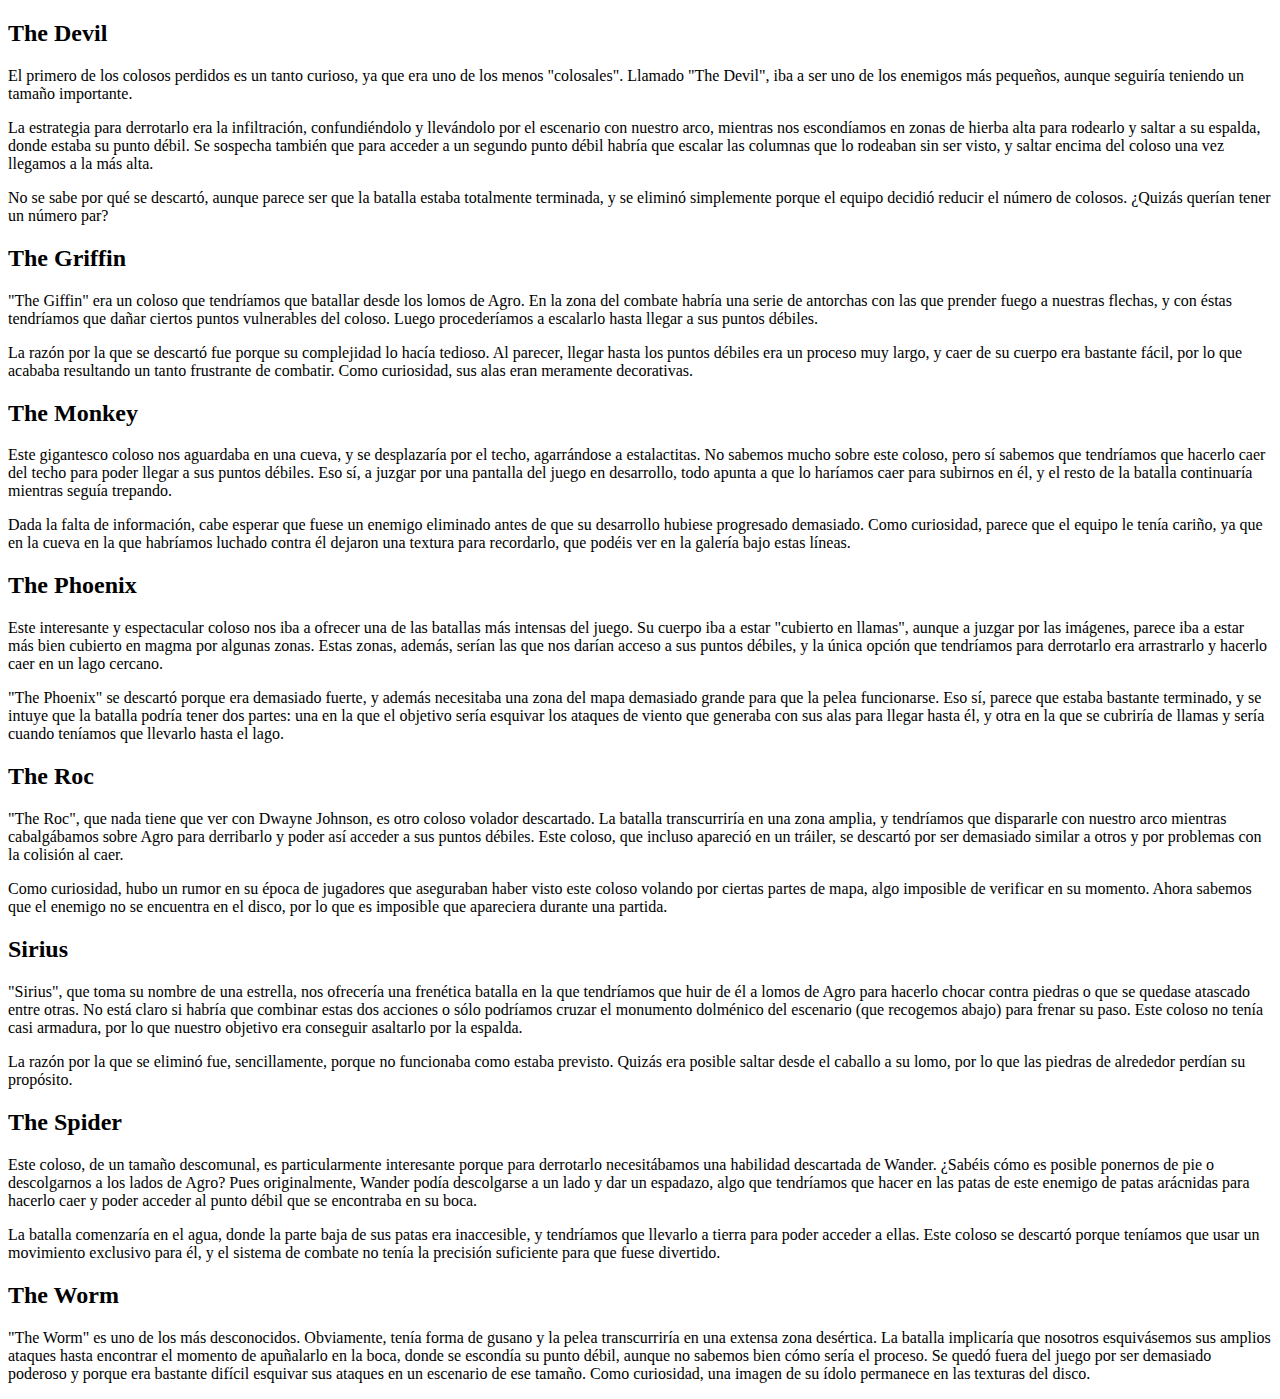
==== index2.html @ 485e2a14 "cambios" ====
<!DOCTYPE html>
<html lang="en">
<head>
    <meta charset="UTF-8">
    <meta http-equiv="X-UA-Compatible" content="IE=edge">
    <meta name="viewport" content="width=device-width, initial-scale=1.0">
    <title>Colosos no agregados</title>
    <link rel="shortcut icon" type="image/x.icon" href="imagenes/logo.png">
</head>
<body>
    <h2>The Devil</h2>
    <p>El primero de los colosos perdidos es un tanto curioso, ya que era uno de los menos "colosales". Llamado "The Devil", iba a ser uno de los enemigos más pequeños, aunque seguiría teniendo un tamaño importante.</p>
    <p>La estrategia para derrotarlo era la infiltración, confundiéndolo y llevándolo por el escenario con nuestro arco, mientras nos escondíamos en zonas de hierba alta para rodearlo y saltar a su espalda, donde estaba su punto débil. Se sospecha también que para acceder a un segundo punto débil habría que escalar las columnas que lo rodeaban sin ser visto, y saltar encima del coloso una vez llegamos a la más alta.</p>
    <p>No se sabe por qué se descartó, aunque parece ser que la batalla estaba totalmente terminada, y se eliminó simplemente porque el equipo decidió reducir el número de colosos. ¿Quizás querían tener un número par?</p>
    <h2>The Griffin</h2>
    <p>"The Giffin" era un coloso que tendríamos que batallar desde los lomos de Agro. En la zona del combate habría una serie de antorchas con las que prender fuego a nuestras flechas, y con éstas tendríamos que dañar ciertos puntos vulnerables del coloso. Luego procederíamos a escalarlo hasta llegar a sus puntos débiles.</p>
    <p>La razón por la que se descartó fue porque su complejidad lo hacía tedioso. Al parecer, llegar hasta los puntos débiles era un proceso muy largo, y caer de su cuerpo era bastante fácil, por lo que acababa resultando un tanto frustrante de combatir. Como curiosidad, sus alas eran meramente decorativas.</p>
    <h2>The Monkey</h2>
    <p>Este gigantesco coloso nos aguardaba en una cueva, y se desplazaría por el techo, agarrándose a estalactitas. No sabemos mucho sobre este coloso, pero sí sabemos que tendríamos que hacerlo caer del techo para poder llegar a sus puntos débiles. Eso sí, a juzgar por una pantalla del juego en desarrollo, todo apunta a que lo haríamos caer para subirnos en él, y el resto de la batalla continuaría mientras seguía trepando.</p>
    <p>Dada la falta de información, cabe esperar que fuese un enemigo eliminado antes de que su desarrollo hubiese progresado demasiado. Como curiosidad, parece que el equipo le tenía cariño, ya que en la cueva en la que habríamos luchado contra él dejaron una textura para recordarlo, que podéis ver en la galería bajo estas líneas.</p>
    <h2>The Phoenix</h2>
    <p>Este interesante y espectacular coloso nos iba a ofrecer una de las batallas más intensas del juego. Su cuerpo iba a estar "cubierto en llamas", aunque a juzgar por las imágenes, parece iba a estar más bien cubierto en magma por algunas zonas. Estas zonas, además, serían las que nos darían acceso a sus puntos débiles, y la única opción que tendríamos para derrotarlo era arrastrarlo y hacerlo caer en un lago cercano.</p>
    <p>"The Phoenix" se descartó porque era demasiado fuerte, y además necesitaba una zona del mapa demasiado grande para que la pelea funcionarse. Eso sí, parece que estaba bastante terminado, y se intuye que la batalla podría tener dos partes: una en la que el objetivo sería esquivar los ataques de viento que generaba con sus alas para llegar hasta él, y otra en la que se cubriría de llamas y sería cuando teníamos que llevarlo hasta el lago.</p>
    <h2>The Roc</h2>
    <p>"The Roc", que nada tiene que ver con Dwayne Johnson, es otro coloso volador descartado. La batalla transcurriría en una zona amplia, y tendríamos que dispararle con nuestro arco mientras cabalgábamos sobre Agro para derribarlo y poder así acceder a sus puntos débiles. Este coloso, que incluso apareció en un tráiler, se descartó por ser demasiado similar a otros y por problemas con la colisión al caer.</p>
    <p>Como curiosidad, hubo un rumor en su época de jugadores que aseguraban haber visto este coloso volando por ciertas partes de mapa, algo imposible de verificar en su momento. Ahora sabemos que el enemigo no se encuentra en el disco, por lo que es imposible que apareciera durante una partida.</p>
    <h2>Sirius</h2>
    <p>"Sirius", que toma su nombre de una estrella, nos ofrecería una frenética batalla en la que tendríamos que huir de él a lomos de Agro para hacerlo chocar contra piedras o que se quedase atascado entre otras. No está claro si habría que combinar estas dos acciones o sólo podríamos cruzar el monumento dolménico del escenario (que recogemos abajo) para frenar su paso. Este coloso no tenía casi armadura, por lo que nuestro objetivo era conseguir asaltarlo por la espalda.</p>
    <p>La razón por la que se eliminó fue, sencillamente, porque no funcionaba como estaba previsto. Quizás era posible saltar desde el caballo a su lomo, por lo que las piedras de alrededor perdían su propósito.</p>
    <h2>The Spider</h2>
    <p>Este coloso, de un tamaño descomunal, es particularmente interesante porque para derrotarlo necesitábamos una habilidad descartada de Wander. ¿Sabéis cómo es posible ponernos de pie o descolgarnos a los lados de Agro? Pues originalmente, Wander podía descolgarse a un lado y dar un espadazo, algo que tendríamos que hacer en las patas de este enemigo de patas arácnidas para hacerlo caer y poder acceder al punto débil que se encontraba en su boca.</p>
    <p>La batalla comenzaría en el agua, donde la parte baja de sus patas era inaccesible, y tendríamos que llevarlo a tierra para poder acceder a ellas. Este coloso se descartó porque teníamos que usar un movimiento exclusivo para él, y el sistema de combate no tenía la precisión suficiente para que fuese divertido.</p>
    <h2>The Worm</h2>
    <p>"The Worm" es uno de los más desconocidos. Obviamente, tenía forma de gusano y la pelea transcurriría en una extensa zona desértica. La batalla implicaría que nosotros esquivásemos sus amplios ataques hasta encontrar el momento de apuñalarlo en la boca, donde se escondía su punto débil, aunque no sabemos bien cómo sería el proceso. Se quedó fuera del juego por ser demasiado poderoso y porque era bastante difícil esquivar sus ataques en un escenario de ese tamaño. Como curiosidad, una imagen de su ídolo permanece en las texturas del disco.</p>
</body>
</html>
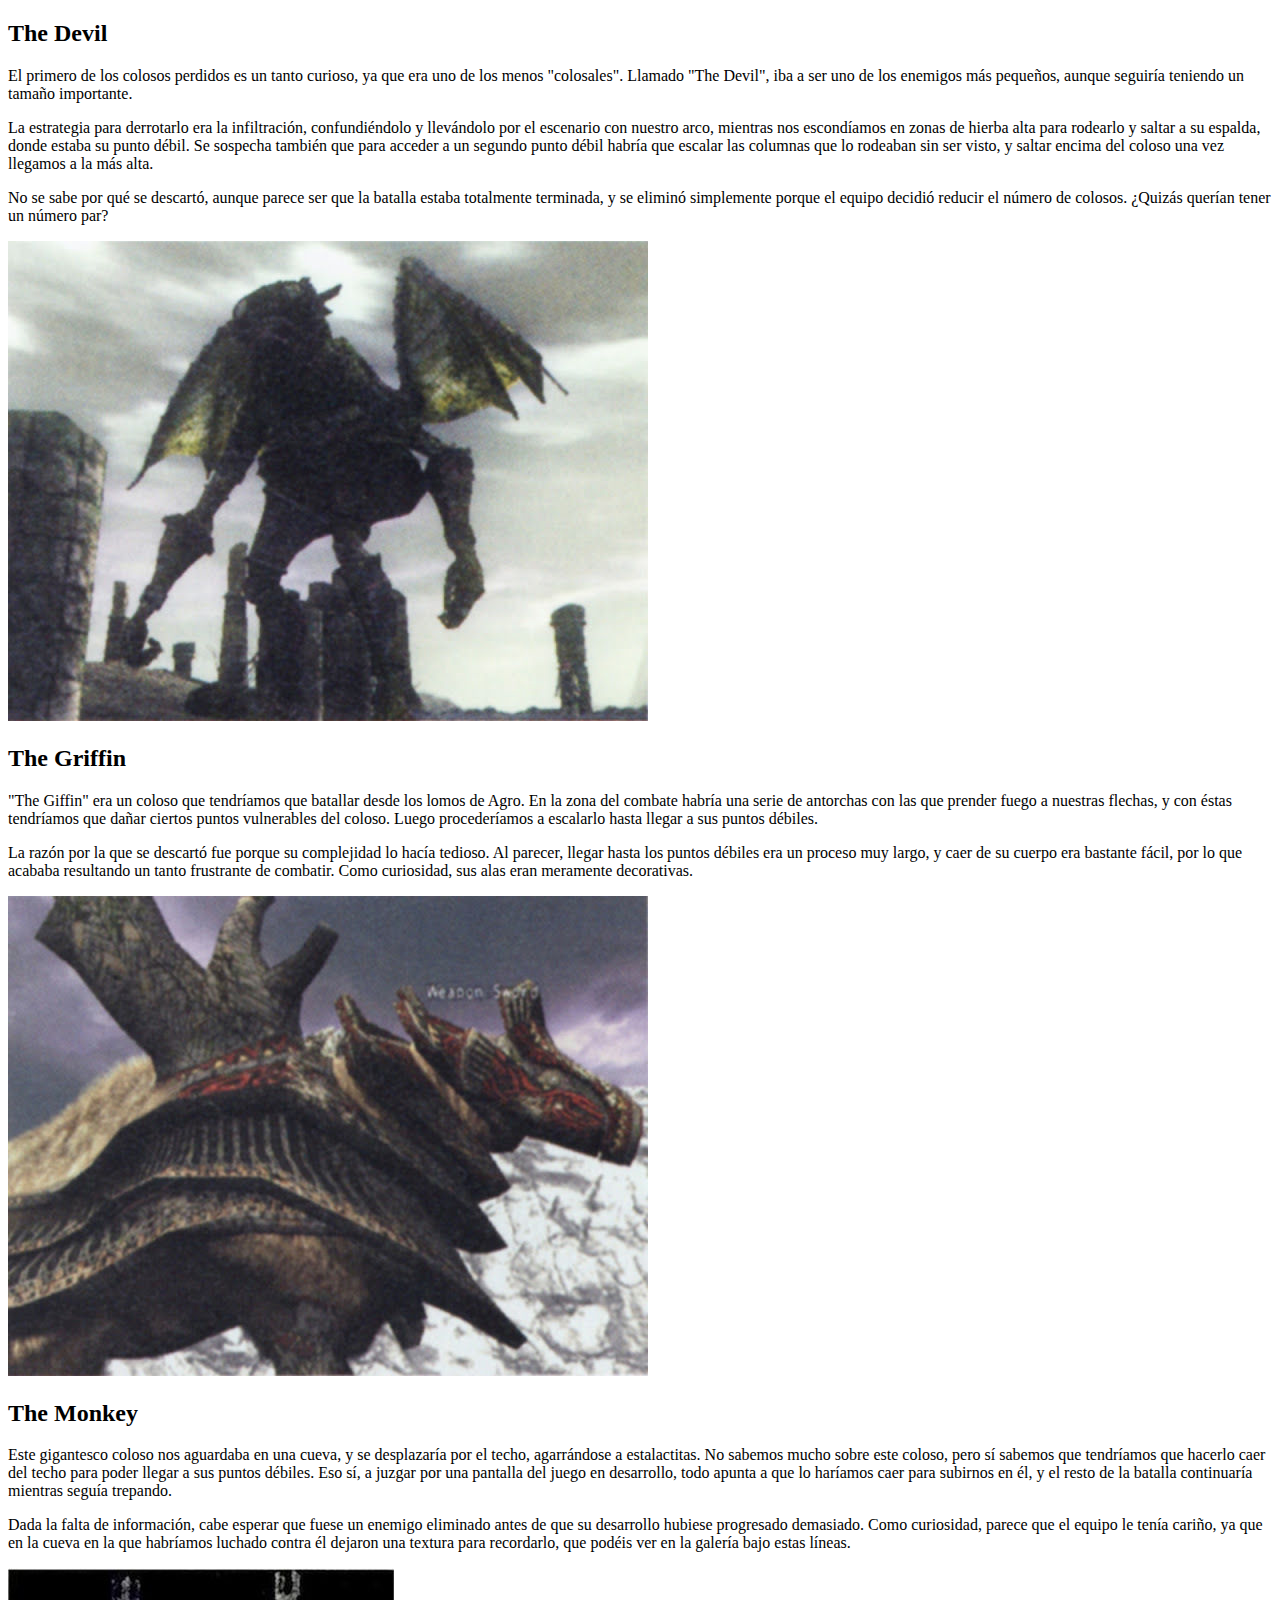
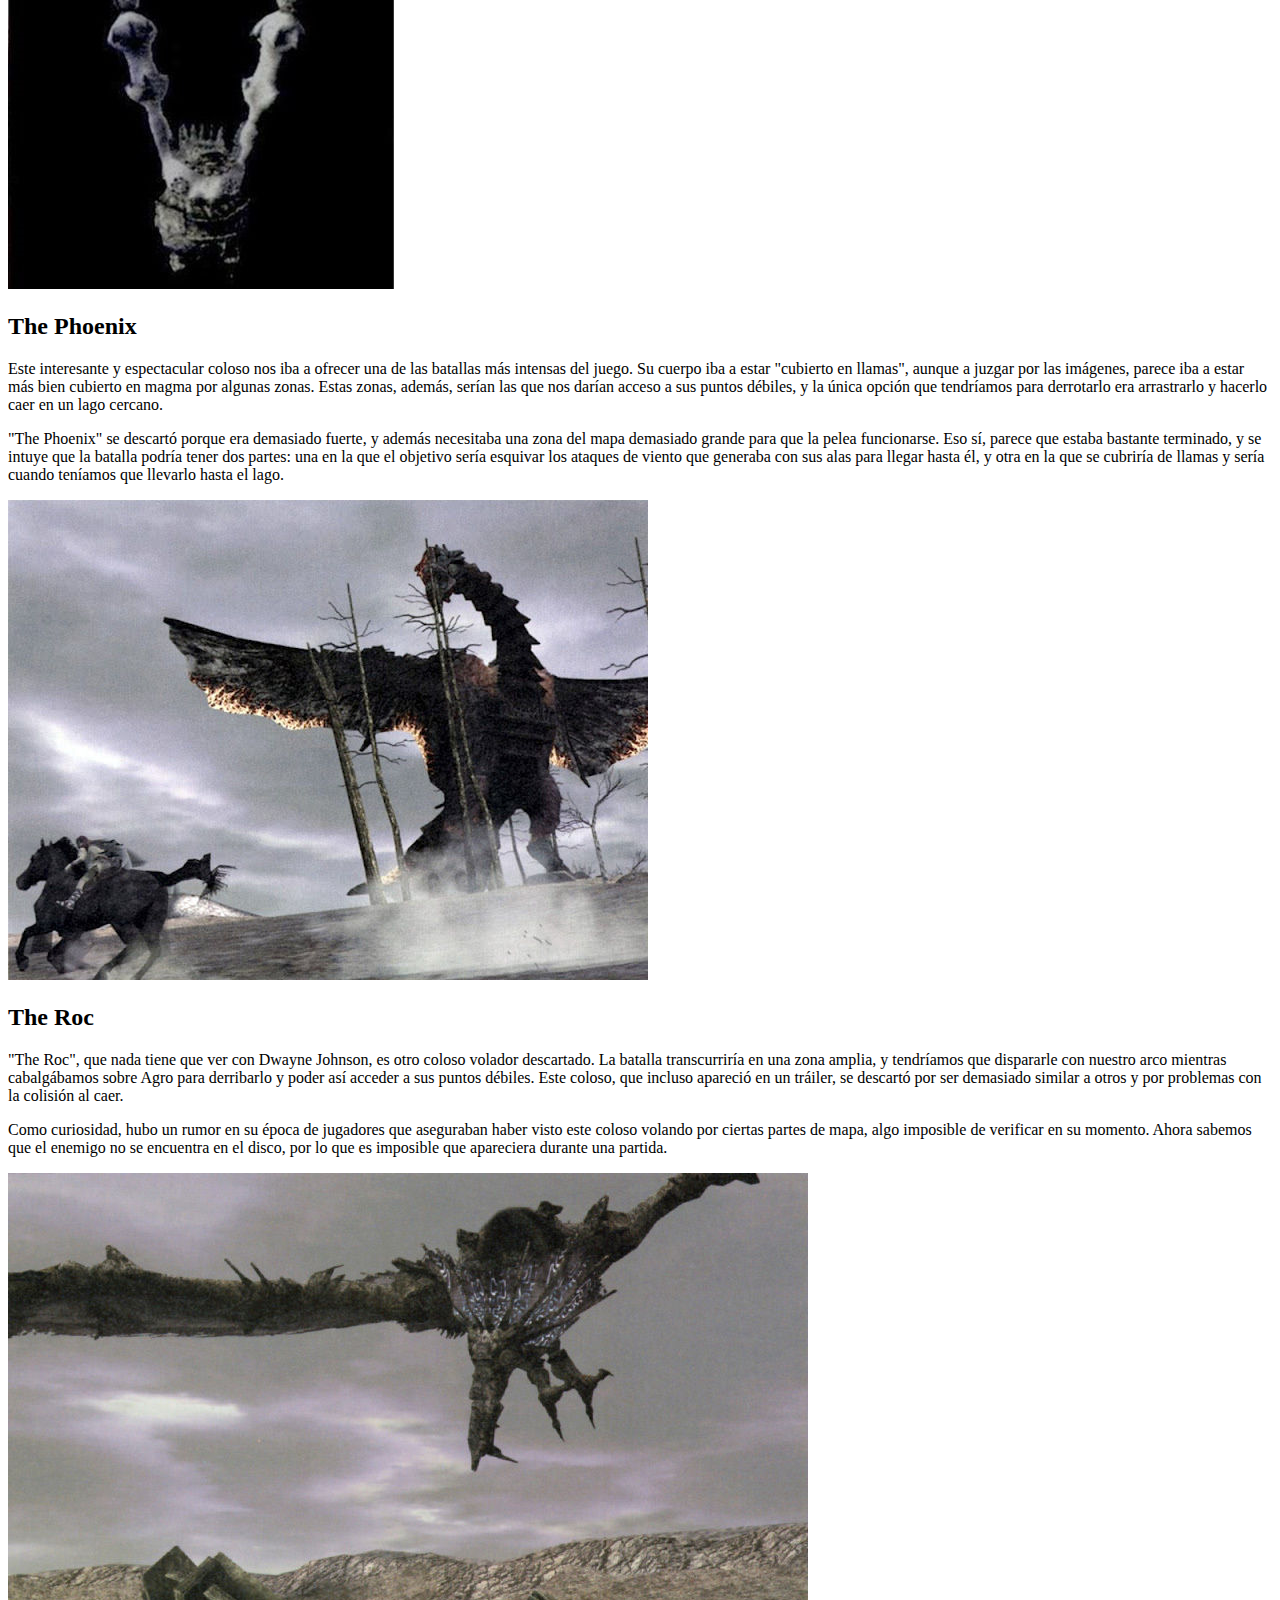
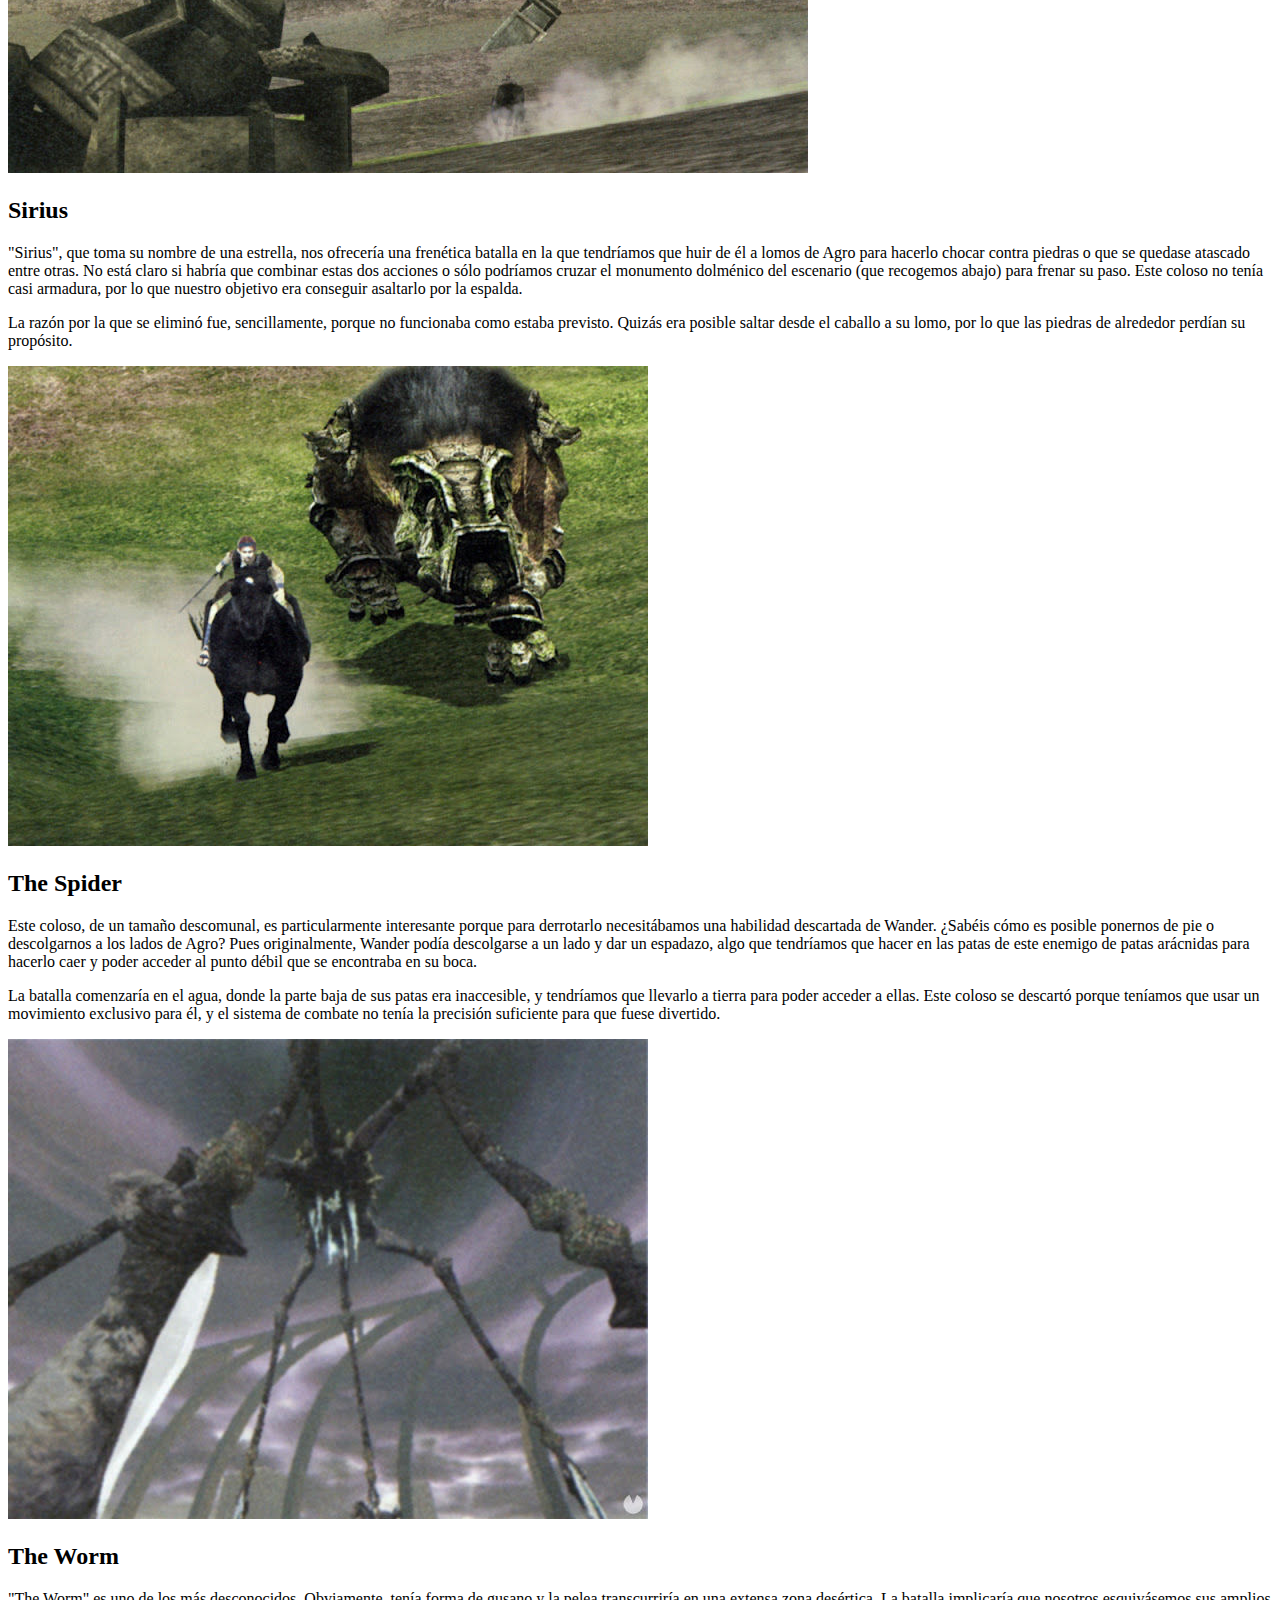
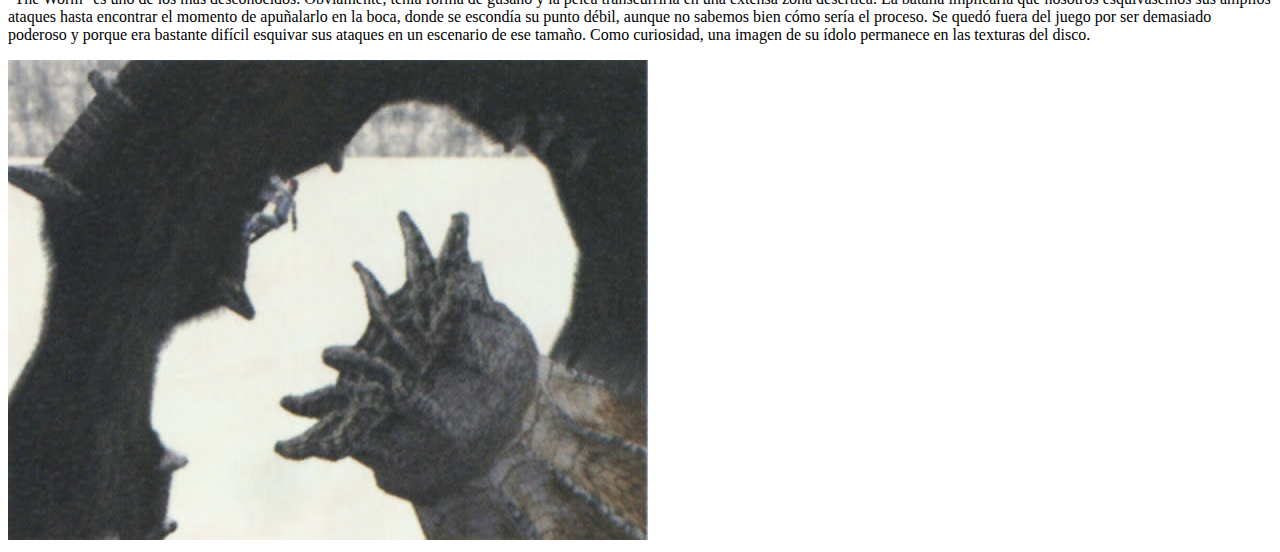
==== commit 37e8b4e4: "cambios" ====
--- a/index2.html
+++ b/index2.html
@@ -12,25 +12,33 @@
     <p>El primero de los colosos perdidos es un tanto curioso, ya que era uno de los menos "colosales". Llamado "The Devil", iba a ser uno de los enemigos más pequeños, aunque seguiría teniendo un tamaño importante.</p>
     <p>La estrategia para derrotarlo era la infiltración, confundiéndolo y llevándolo por el escenario con nuestro arco, mientras nos escondíamos en zonas de hierba alta para rodearlo y saltar a su espalda, donde estaba su punto débil. Se sospecha también que para acceder a un segundo punto débil habría que escalar las columnas que lo rodeaban sin ser visto, y saltar encima del coloso una vez llegamos a la más alta.</p>
     <p>No se sabe por qué se descartó, aunque parece ser que la batalla estaba totalmente terminada, y se eliminó simplemente porque el equipo decidió reducir el número de colosos. ¿Quizás querían tener un número par?</p>
+    <img src="imagenes/theevil.png" >
     <h2>The Griffin</h2>
     <p>"The Giffin" era un coloso que tendríamos que batallar desde los lomos de Agro. En la zona del combate habría una serie de antorchas con las que prender fuego a nuestras flechas, y con éstas tendríamos que dañar ciertos puntos vulnerables del coloso. Luego procederíamos a escalarlo hasta llegar a sus puntos débiles.</p>
     <p>La razón por la que se descartó fue porque su complejidad lo hacía tedioso. Al parecer, llegar hasta los puntos débiles era un proceso muy largo, y caer de su cuerpo era bastante fácil, por lo que acababa resultando un tanto frustrante de combatir. Como curiosidad, sus alas eran meramente decorativas.</p>
+    <img src="imagenes/TheGriffin.png" >
     <h2>The Monkey</h2>
     <p>Este gigantesco coloso nos aguardaba en una cueva, y se desplazaría por el techo, agarrándose a estalactitas. No sabemos mucho sobre este coloso, pero sí sabemos que tendríamos que hacerlo caer del techo para poder llegar a sus puntos débiles. Eso sí, a juzgar por una pantalla del juego en desarrollo, todo apunta a que lo haríamos caer para subirnos en él, y el resto de la batalla continuaría mientras seguía trepando.</p>
     <p>Dada la falta de información, cabe esperar que fuese un enemigo eliminado antes de que su desarrollo hubiese progresado demasiado. Como curiosidad, parece que el equipo le tenía cariño, ya que en la cueva en la que habríamos luchado contra él dejaron una textura para recordarlo, que podéis ver en la galería bajo estas líneas.</p>
+    <img src="imagenes/TheMonkey.png" >
     <h2>The Phoenix</h2>
     <p>Este interesante y espectacular coloso nos iba a ofrecer una de las batallas más intensas del juego. Su cuerpo iba a estar "cubierto en llamas", aunque a juzgar por las imágenes, parece iba a estar más bien cubierto en magma por algunas zonas. Estas zonas, además, serían las que nos darían acceso a sus puntos débiles, y la única opción que tendríamos para derrotarlo era arrastrarlo y hacerlo caer en un lago cercano.</p>
     <p>"The Phoenix" se descartó porque era demasiado fuerte, y además necesitaba una zona del mapa demasiado grande para que la pelea funcionarse. Eso sí, parece que estaba bastante terminado, y se intuye que la batalla podría tener dos partes: una en la que el objetivo sería esquivar los ataques de viento que generaba con sus alas para llegar hasta él, y otra en la que se cubriría de llamas y sería cuando teníamos que llevarlo hasta el lago.</p>
+    <img src="imagenes/ThePhoenix.png" >
     <h2>The Roc</h2>
     <p>"The Roc", que nada tiene que ver con Dwayne Johnson, es otro coloso volador descartado. La batalla transcurriría en una zona amplia, y tendríamos que dispararle con nuestro arco mientras cabalgábamos sobre Agro para derribarlo y poder así acceder a sus puntos débiles. Este coloso, que incluso apareció en un tráiler, se descartó por ser demasiado similar a otros y por problemas con la colisión al caer.</p>
     <p>Como curiosidad, hubo un rumor en su época de jugadores que aseguraban haber visto este coloso volando por ciertas partes de mapa, algo imposible de verificar en su momento. Ahora sabemos que el enemigo no se encuentra en el disco, por lo que es imposible que apareciera durante una partida.</p>
+    <img src="imagenes/TheRoc.png" >
     <h2>Sirius</h2>
     <p>"Sirius", que toma su nombre de una estrella, nos ofrecería una frenética batalla en la que tendríamos que huir de él a lomos de Agro para hacerlo chocar contra piedras o que se quedase atascado entre otras. No está claro si habría que combinar estas dos acciones o sólo podríamos cruzar el monumento dolménico del escenario (que recogemos abajo) para frenar su paso. Este coloso no tenía casi armadura, por lo que nuestro objetivo era conseguir asaltarlo por la espalda.</p>
     <p>La razón por la que se eliminó fue, sencillamente, porque no funcionaba como estaba previsto. Quizás era posible saltar desde el caballo a su lomo, por lo que las piedras de alrededor perdían su propósito.</p>
+    <img src="imagenes/Sirius.png" >
     <h2>The Spider</h2>
     <p>Este coloso, de un tamaño descomunal, es particularmente interesante porque para derrotarlo necesitábamos una habilidad descartada de Wander. ¿Sabéis cómo es posible ponernos de pie o descolgarnos a los lados de Agro? Pues originalmente, Wander podía descolgarse a un lado y dar un espadazo, algo que tendríamos que hacer en las patas de este enemigo de patas arácnidas para hacerlo caer y poder acceder al punto débil que se encontraba en su boca.</p>
     <p>La batalla comenzaría en el agua, donde la parte baja de sus patas era inaccesible, y tendríamos que llevarlo a tierra para poder acceder a ellas. Este coloso se descartó porque teníamos que usar un movimiento exclusivo para él, y el sistema de combate no tenía la precisión suficiente para que fuese divertido.</p>
+    <img src="imagenes/TheSpider.png" >
     <h2>The Worm</h2>
     <p>"The Worm" es uno de los más desconocidos. Obviamente, tenía forma de gusano y la pelea transcurriría en una extensa zona desértica. La batalla implicaría que nosotros esquivásemos sus amplios ataques hasta encontrar el momento de apuñalarlo en la boca, donde se escondía su punto débil, aunque no sabemos bien cómo sería el proceso. Se quedó fuera del juego por ser demasiado poderoso y porque era bastante difícil esquivar sus ataques en un escenario de ese tamaño. Como curiosidad, una imagen de su ídolo permanece en las texturas del disco.</p>
+    <img src="imagenes/TheWorm.png" >
 </body>
 </html>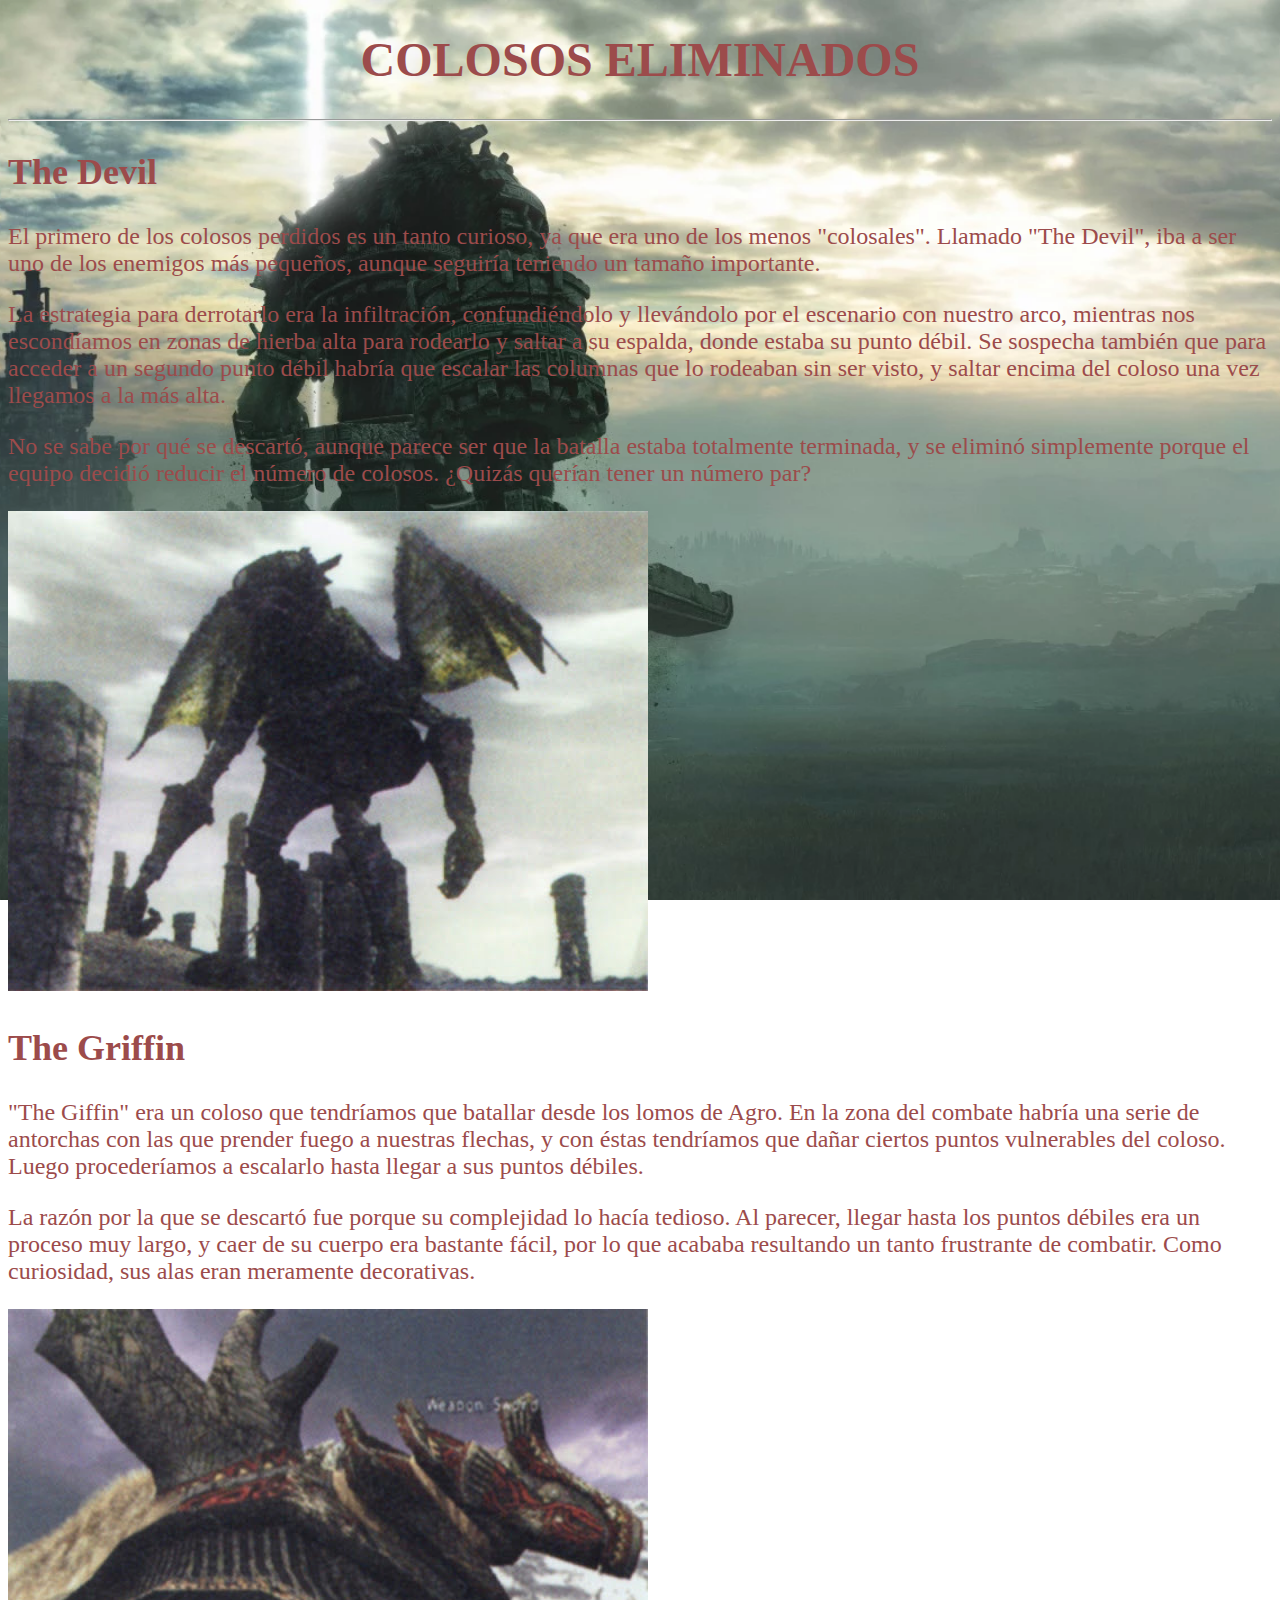
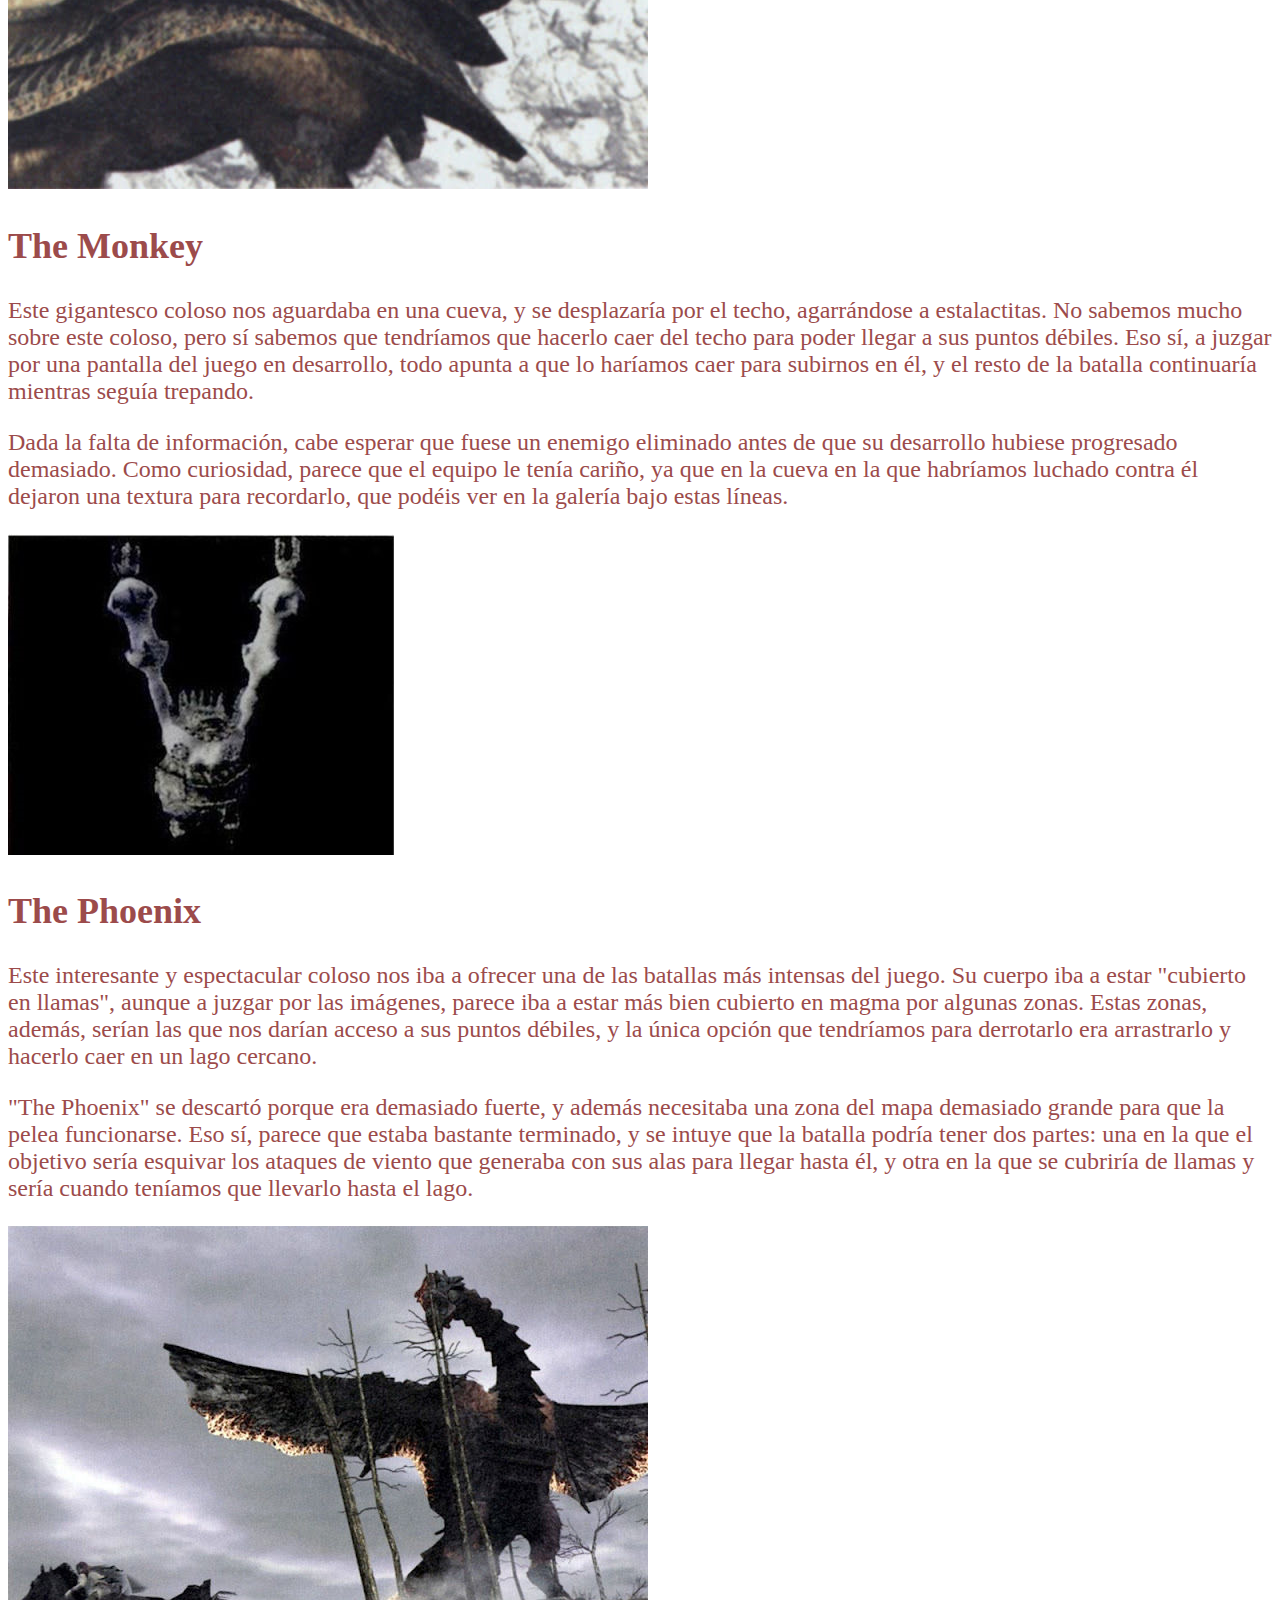
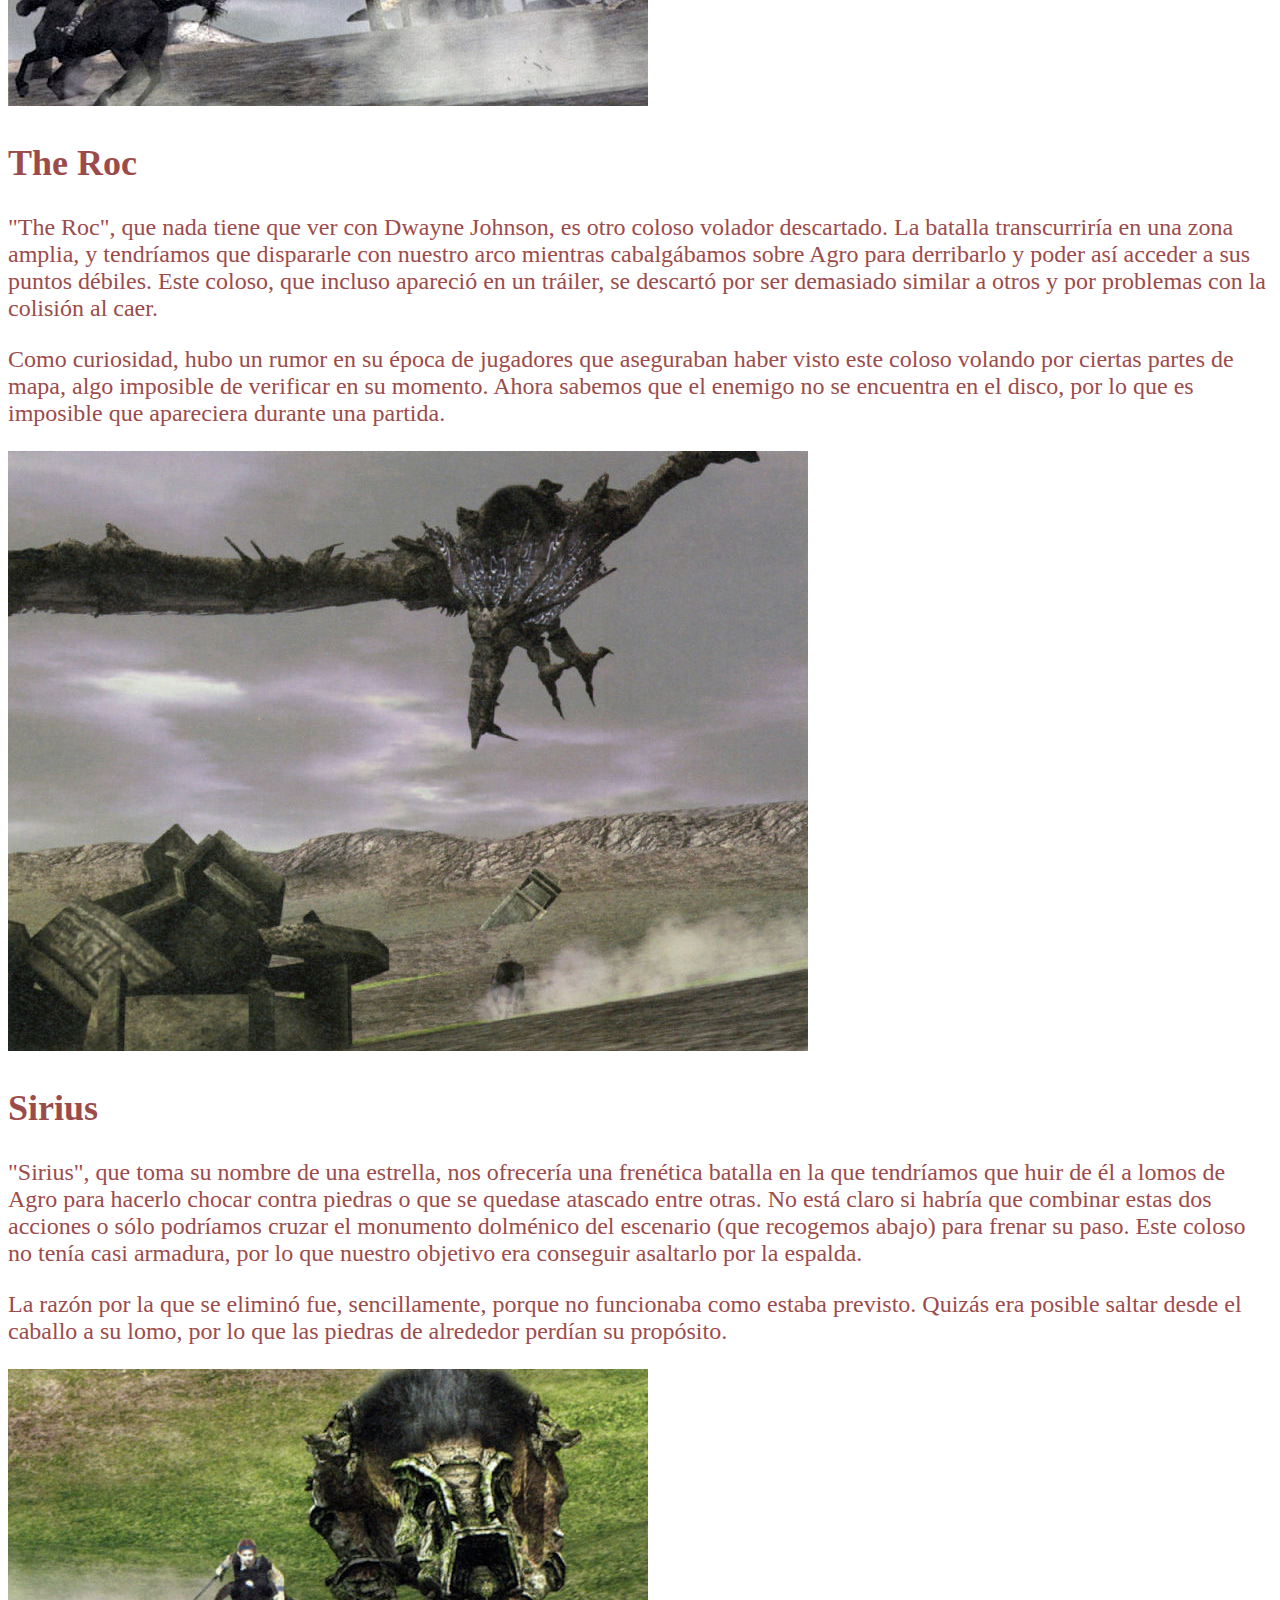
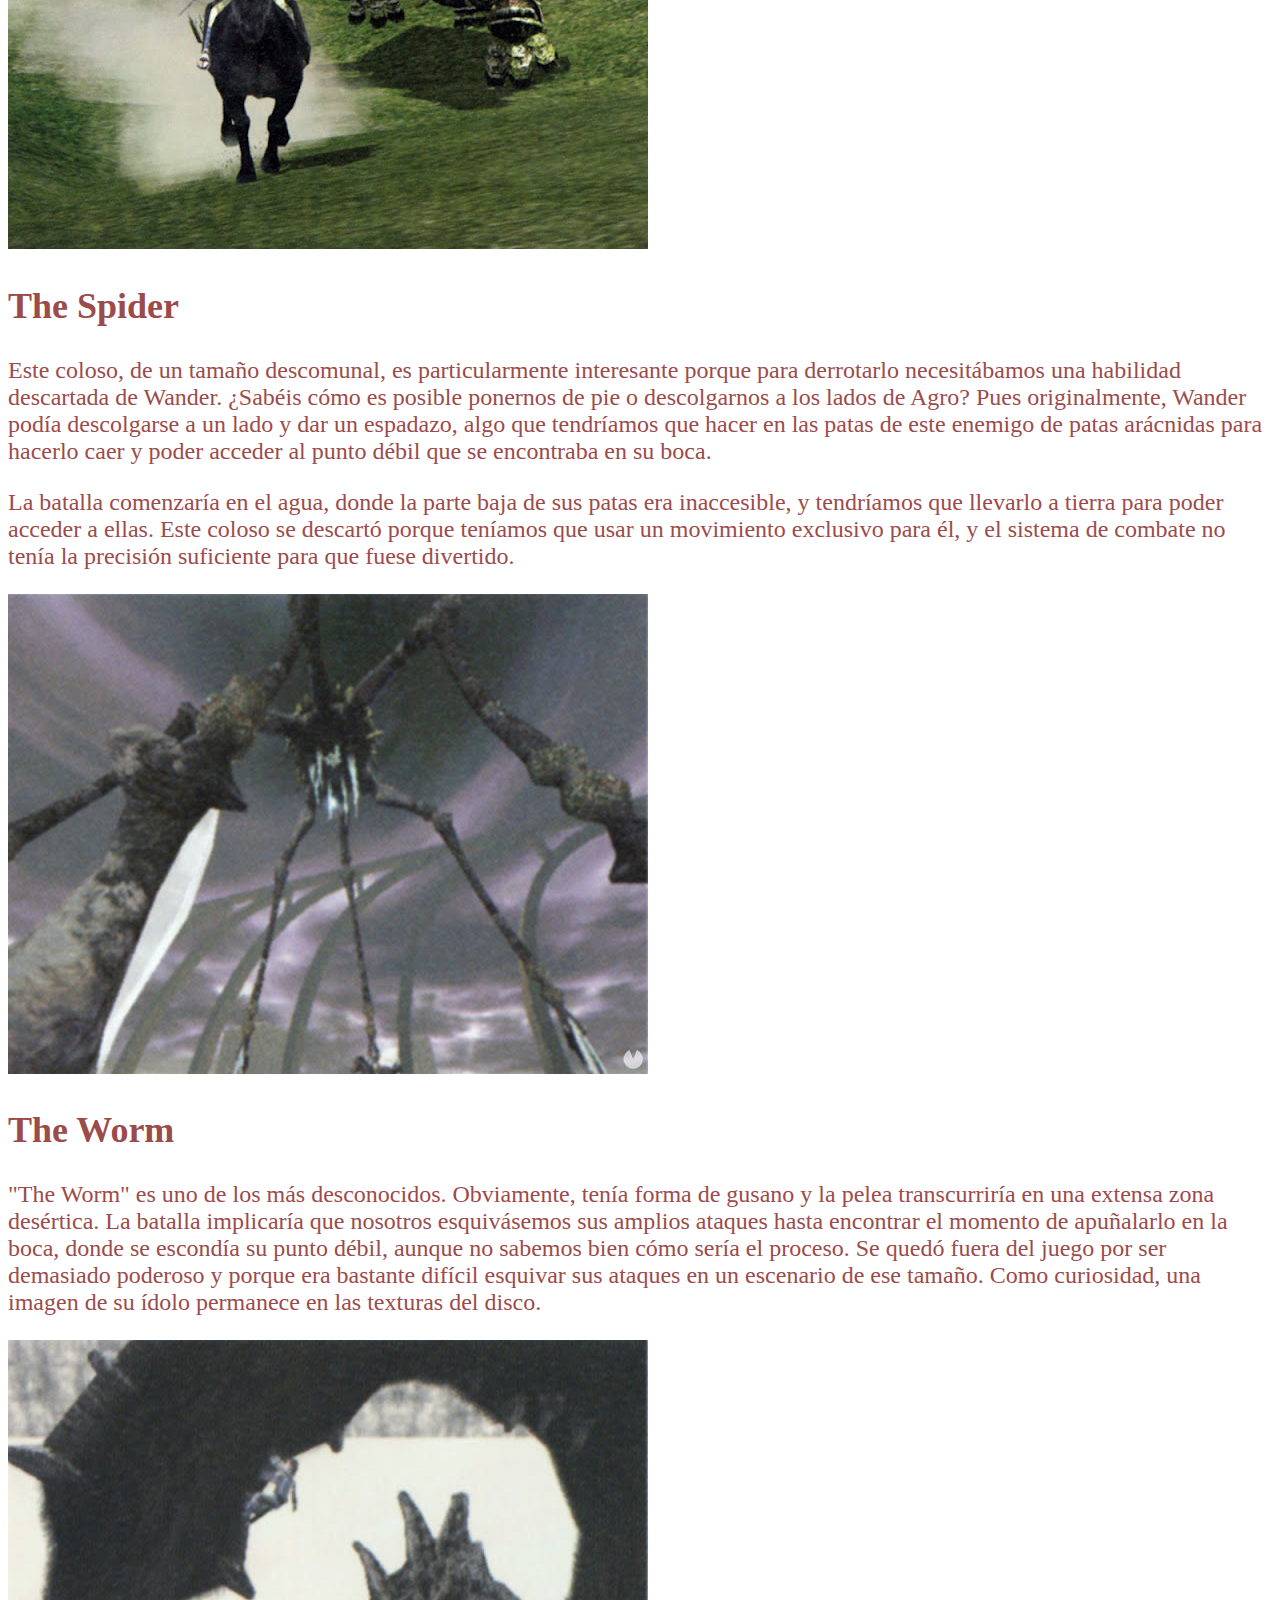
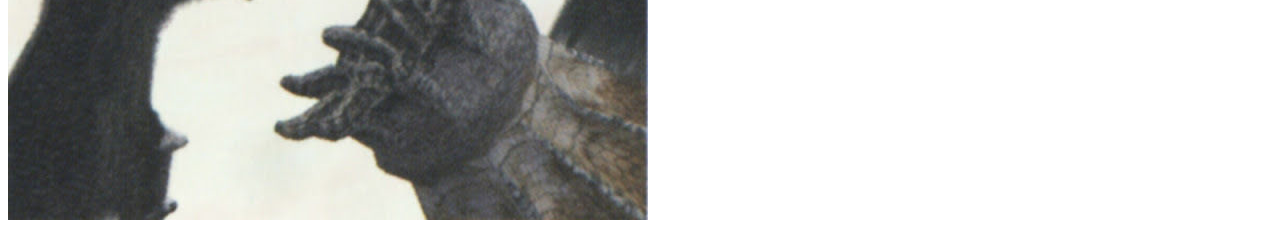
==== commit 847ee097: "cambios" ====
--- a/index2.html
+++ b/index2.html
@@ -6,8 +6,13 @@
     <meta name="viewport" content="width=device-width, initial-scale=1.0">
     <title>Colosos no agregados</title>
     <link rel="shortcut icon" type="image/x.icon" href="imagenes/logo.png">
+    <link rel="stylesheet" href="css/estilos2.css">
 </head>
 <body>
+    <font size=5>
+        <font COLOR=#9c4b4b>
+    <h1>COLOSOS ELIMINADOS</h1>
+    <hr>
     <h2>The Devil</h2>
     <p>El primero de los colosos perdidos es un tanto curioso, ya que era uno de los menos "colosales". Llamado "The Devil", iba a ser uno de los enemigos más pequeños, aunque seguiría teniendo un tamaño importante.</p>
     <p>La estrategia para derrotarlo era la infiltración, confundiéndolo y llevándolo por el escenario con nuestro arco, mientras nos escondíamos en zonas de hierba alta para rodearlo y saltar a su espalda, donde estaba su punto débil. Se sospecha también que para acceder a un segundo punto débil habría que escalar las columnas que lo rodeaban sin ser visto, y saltar encima del coloso una vez llegamos a la más alta.</p>
--- a/css/estilos2.css
+++ b/css/estilos2.css
@@ -0,0 +1,10 @@
+body {
+    background-image: url(../imagenes/posiblefondo1.png);
+    background-repeat: no-repeat;
+    background-attachment: fixed;
+    background-position: center center;
+    background-size: cover;
+}
+h1 {
+    text-align: center;
+}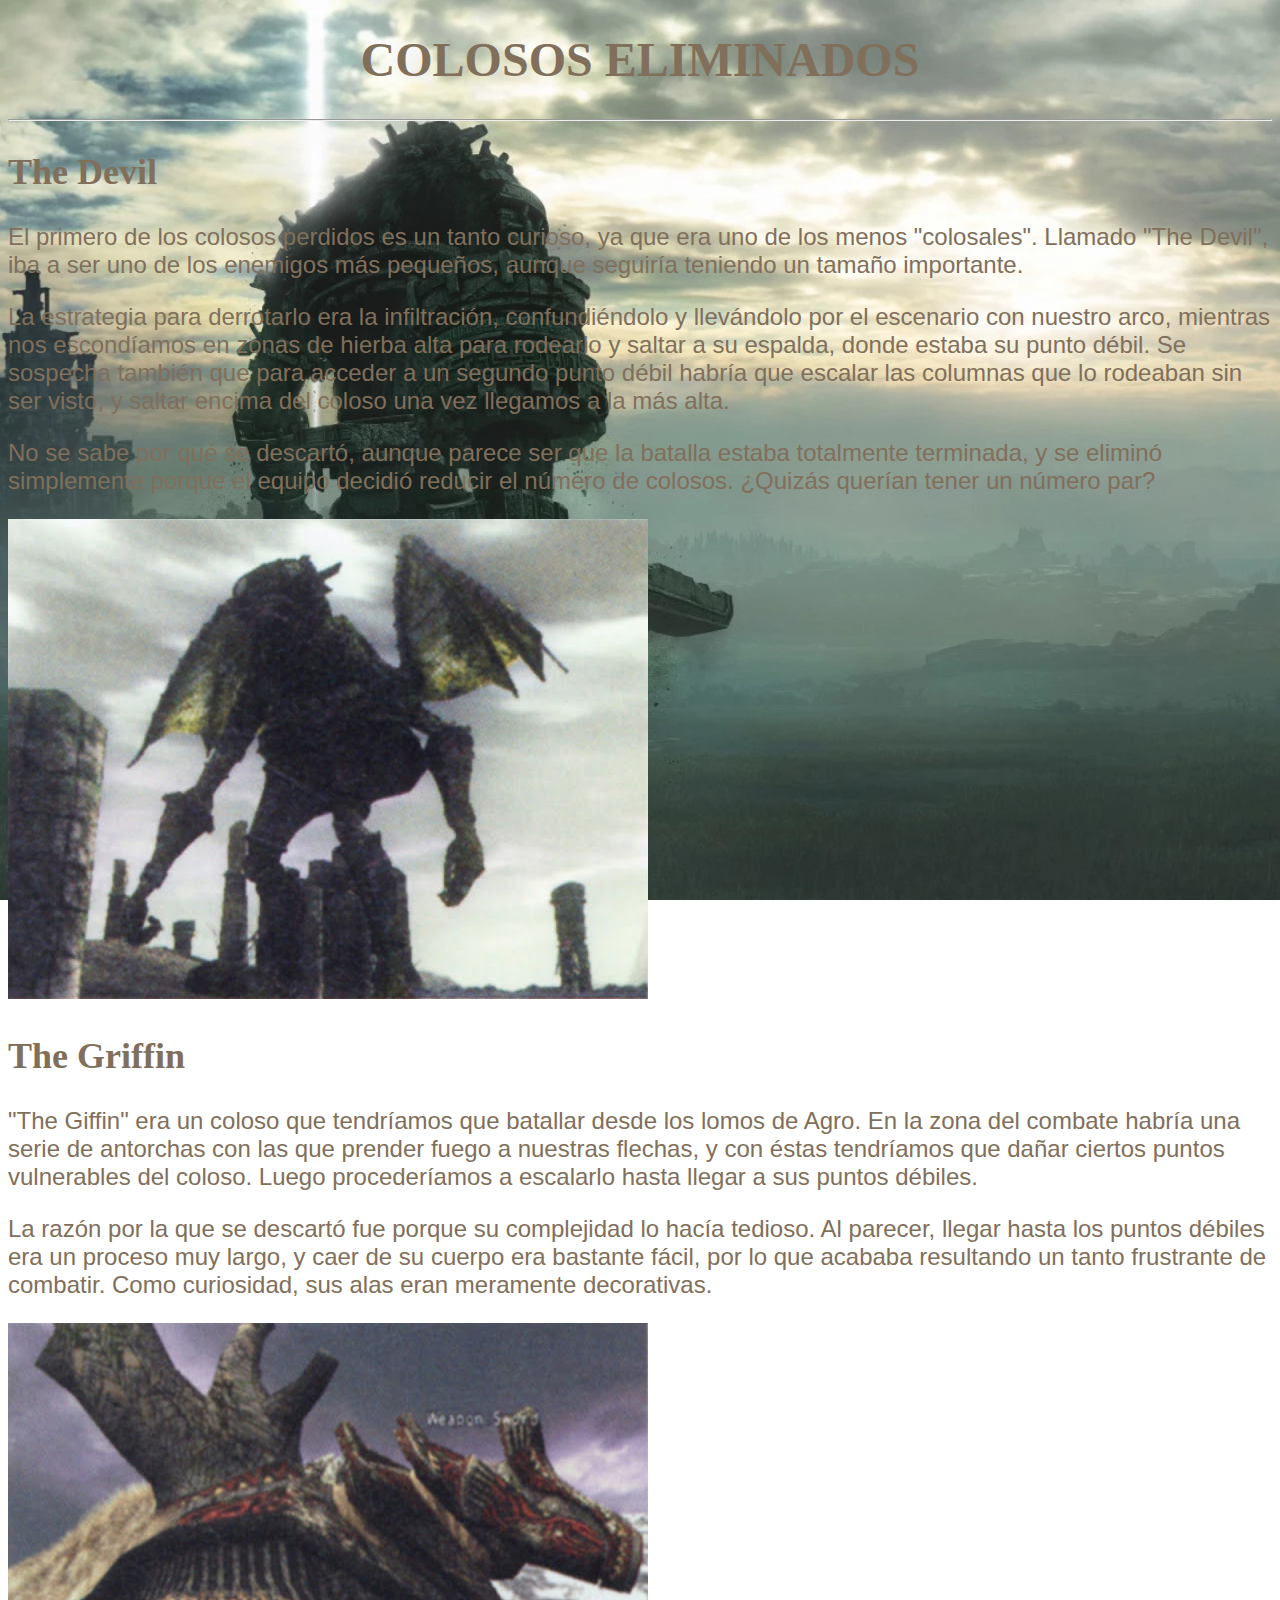
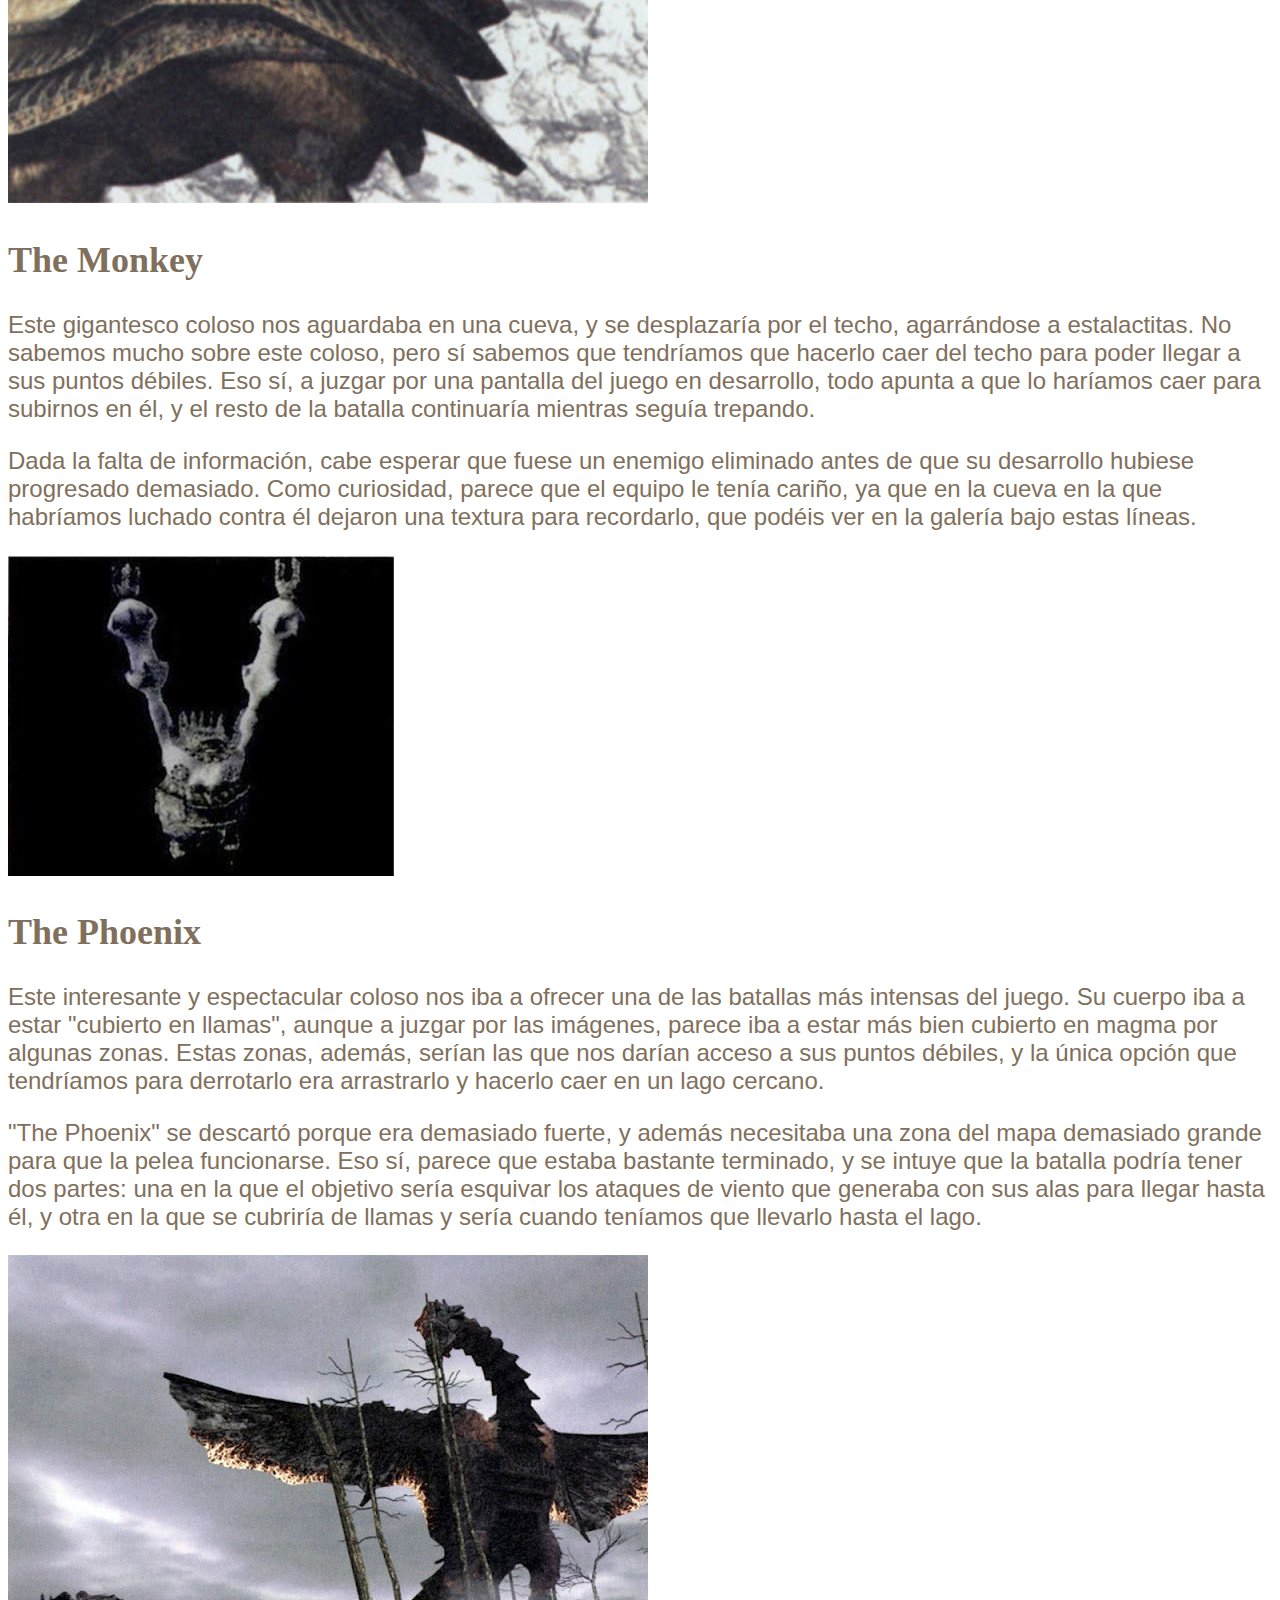
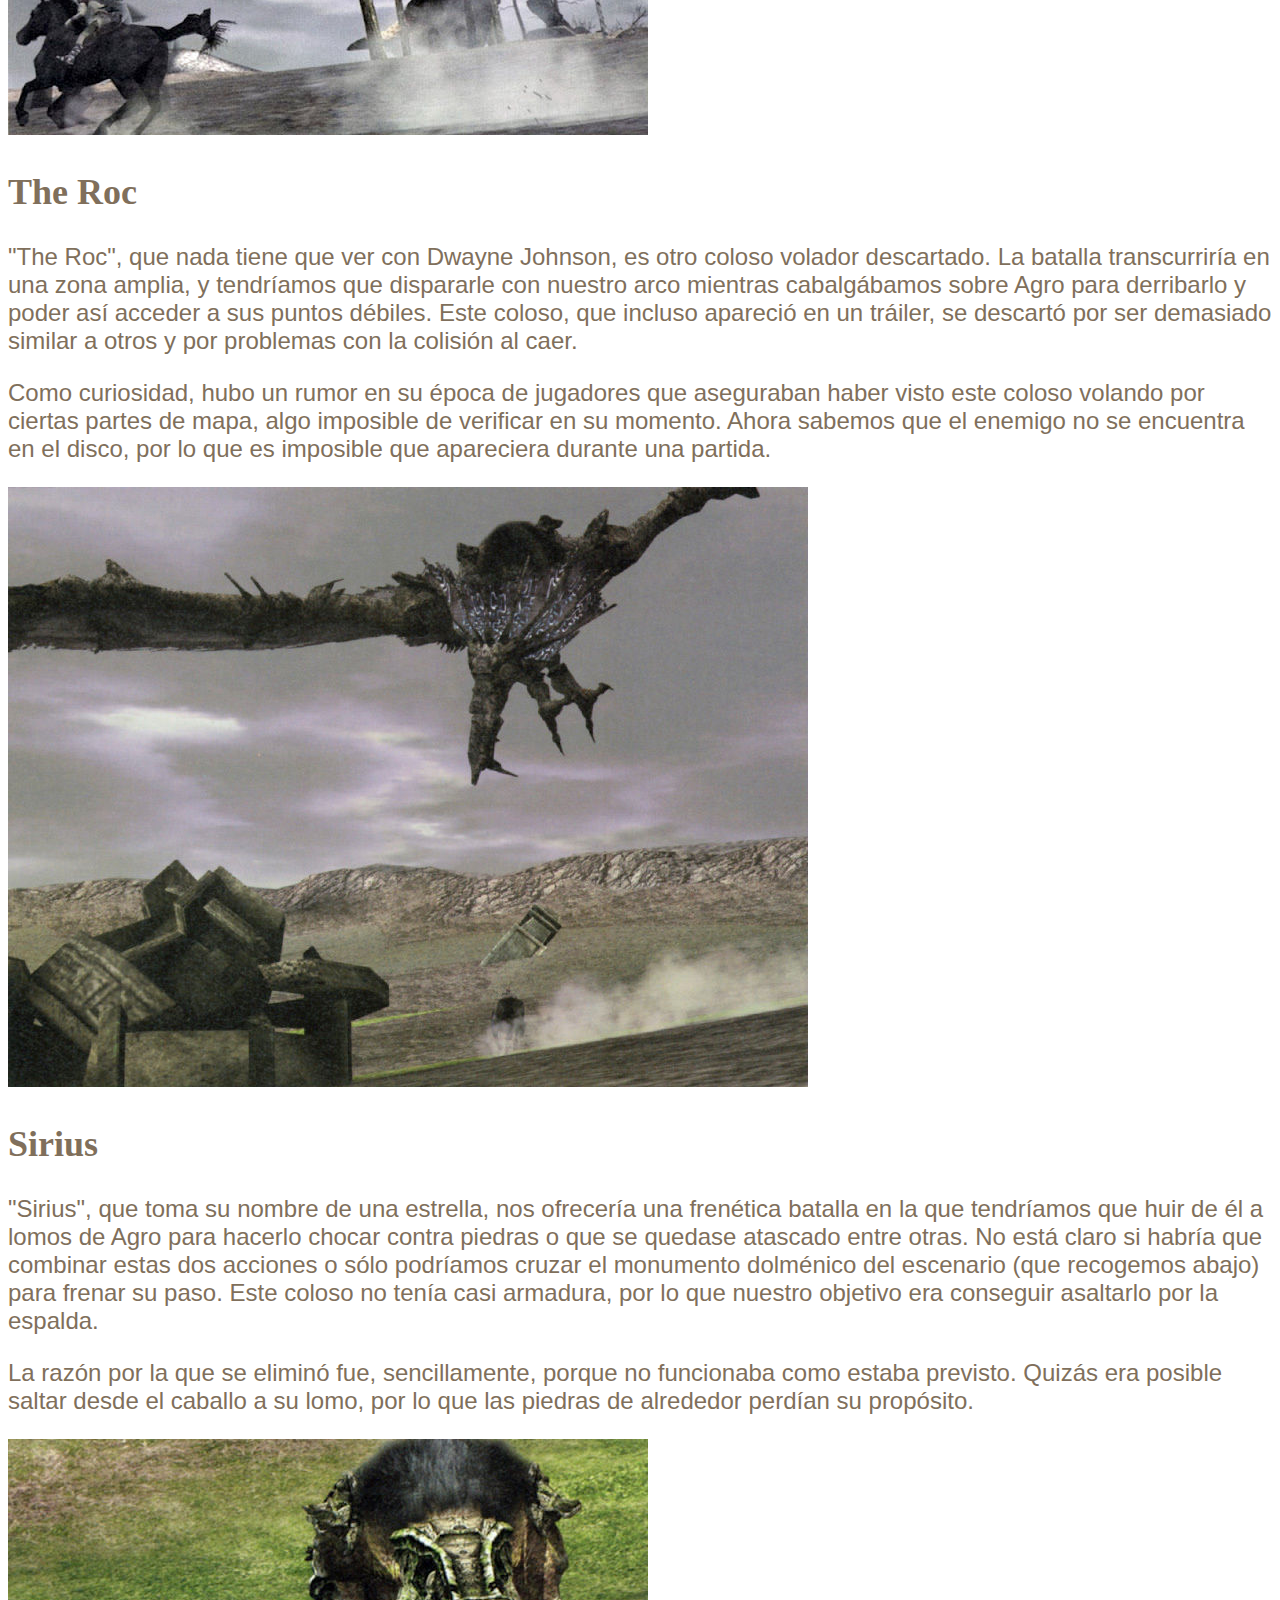
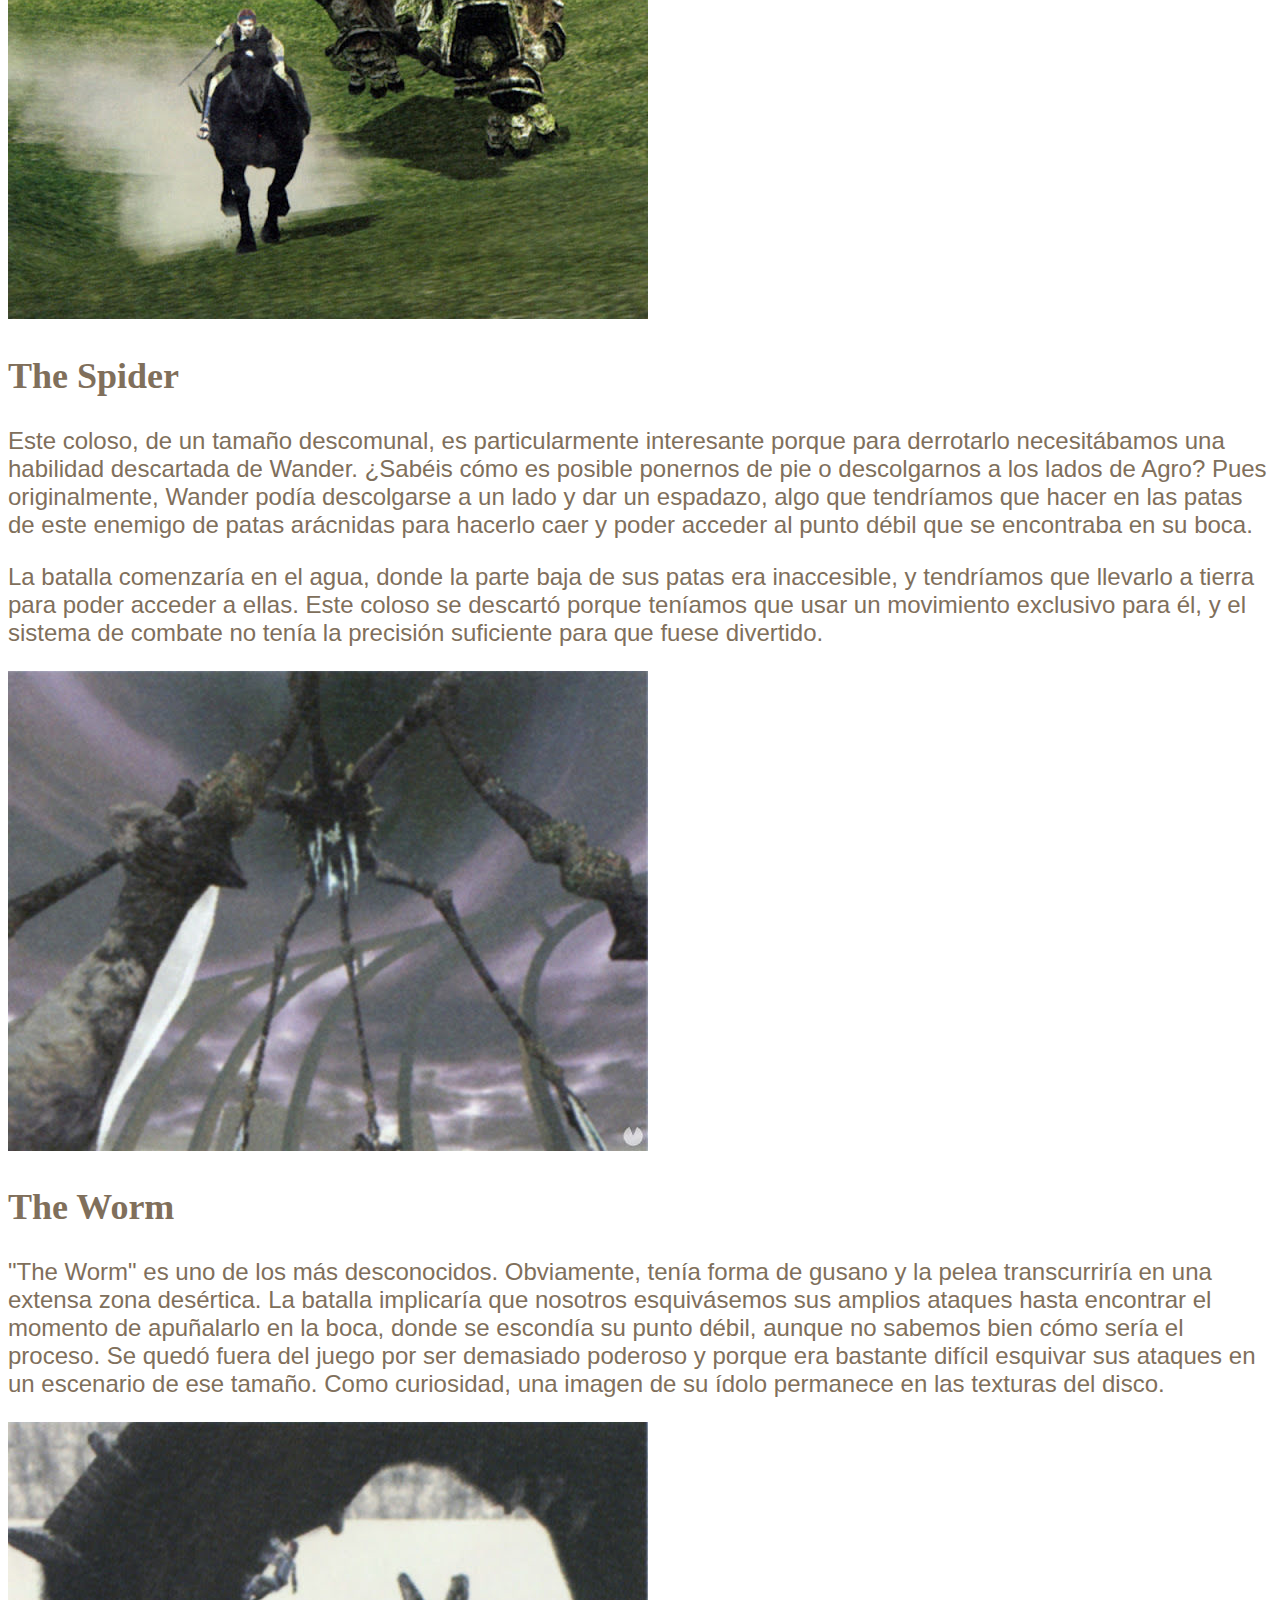
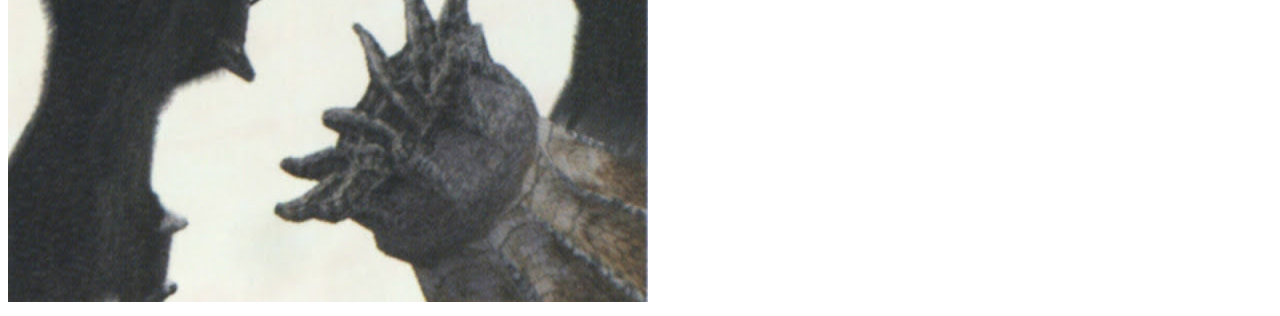
==== commit 12ecd1ba: "cambios" ====
--- a/index2.html
+++ b/index2.html
@@ -10,7 +10,7 @@
 </head>
 <body>
     <font size=5>
-        <font COLOR=#9c4b4b>
+        <font COLOR=#806f5b>
     <h1>COLOSOS ELIMINADOS</h1>
     <hr>
     <h2>The Devil</h2>
--- a/css/estilos2.css
+++ b/css/estilos2.css
@@ -7,4 +7,9 @@
 }
 h1 {
     text-align: center;
-}+}
+p {
+
+    font-family:Impact, Haettenschweiler, 'Arial Narrow Bold', sans-serif;
+    
+    }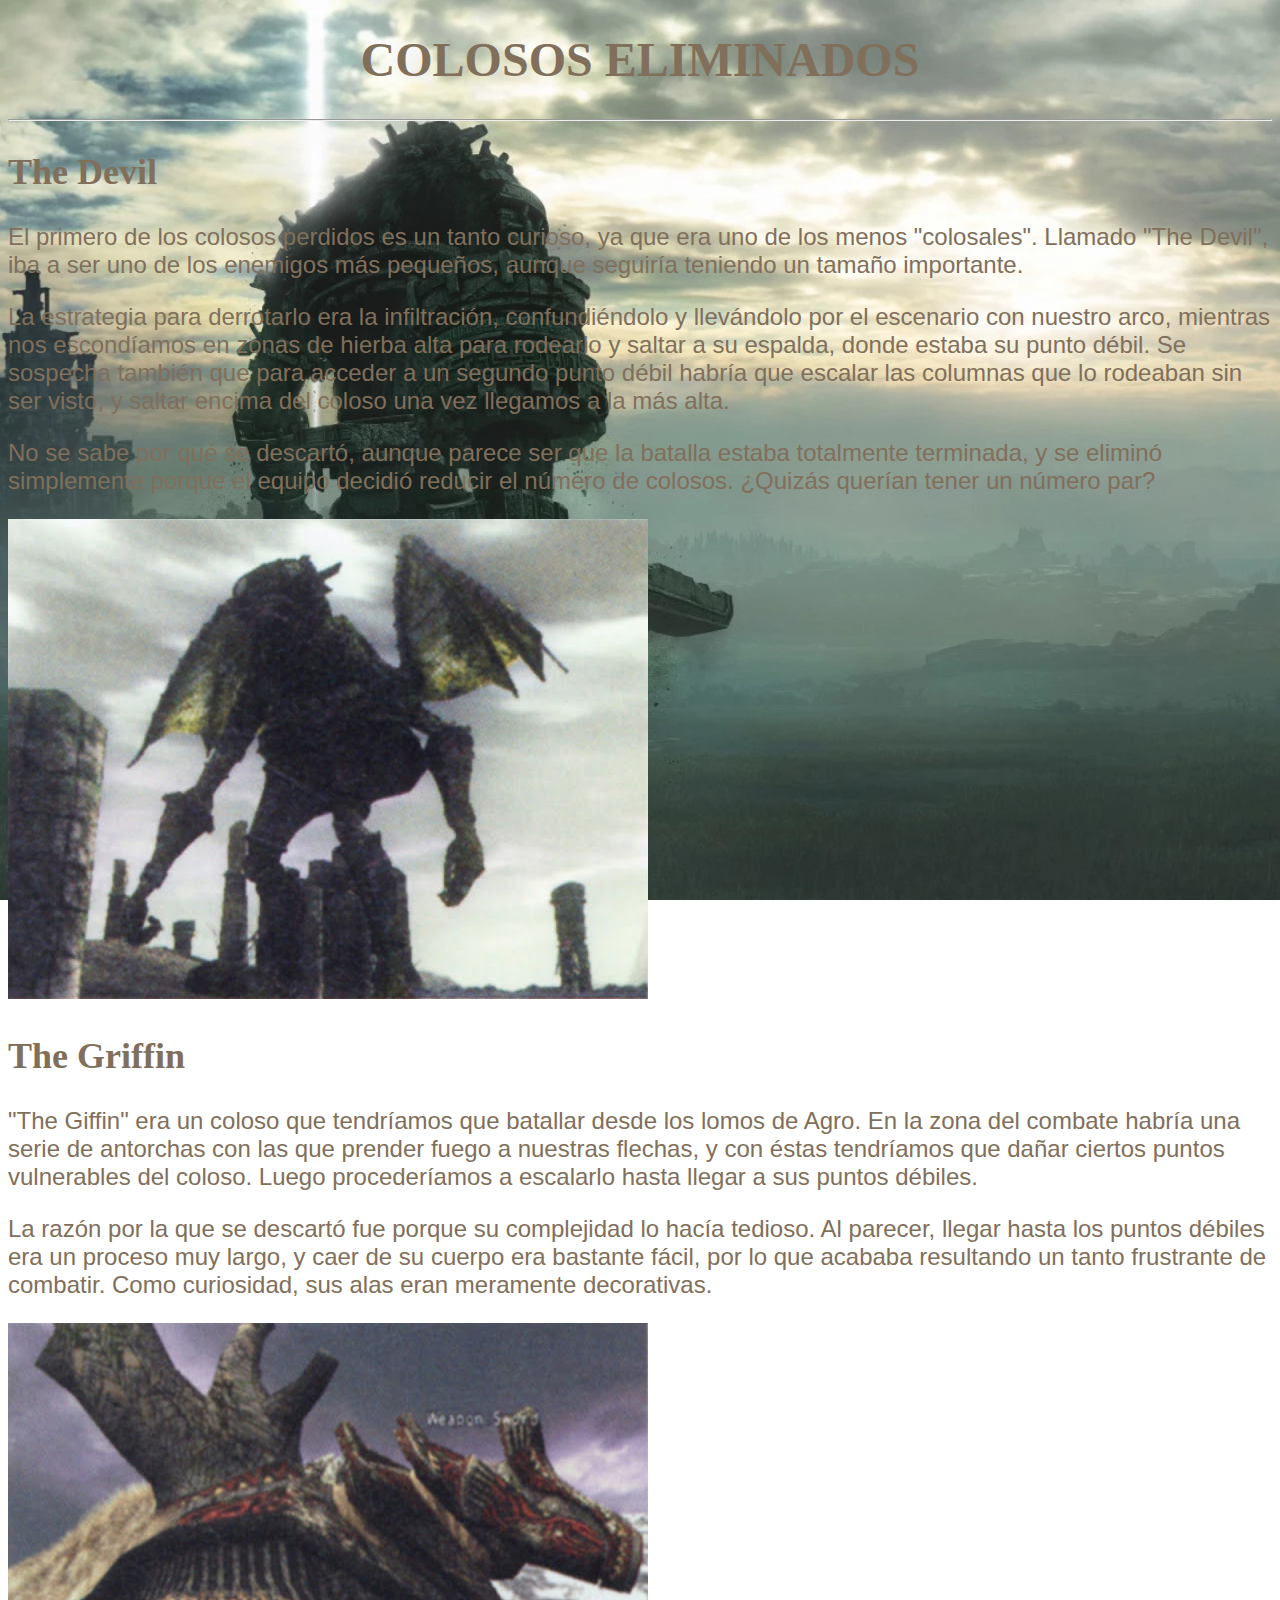
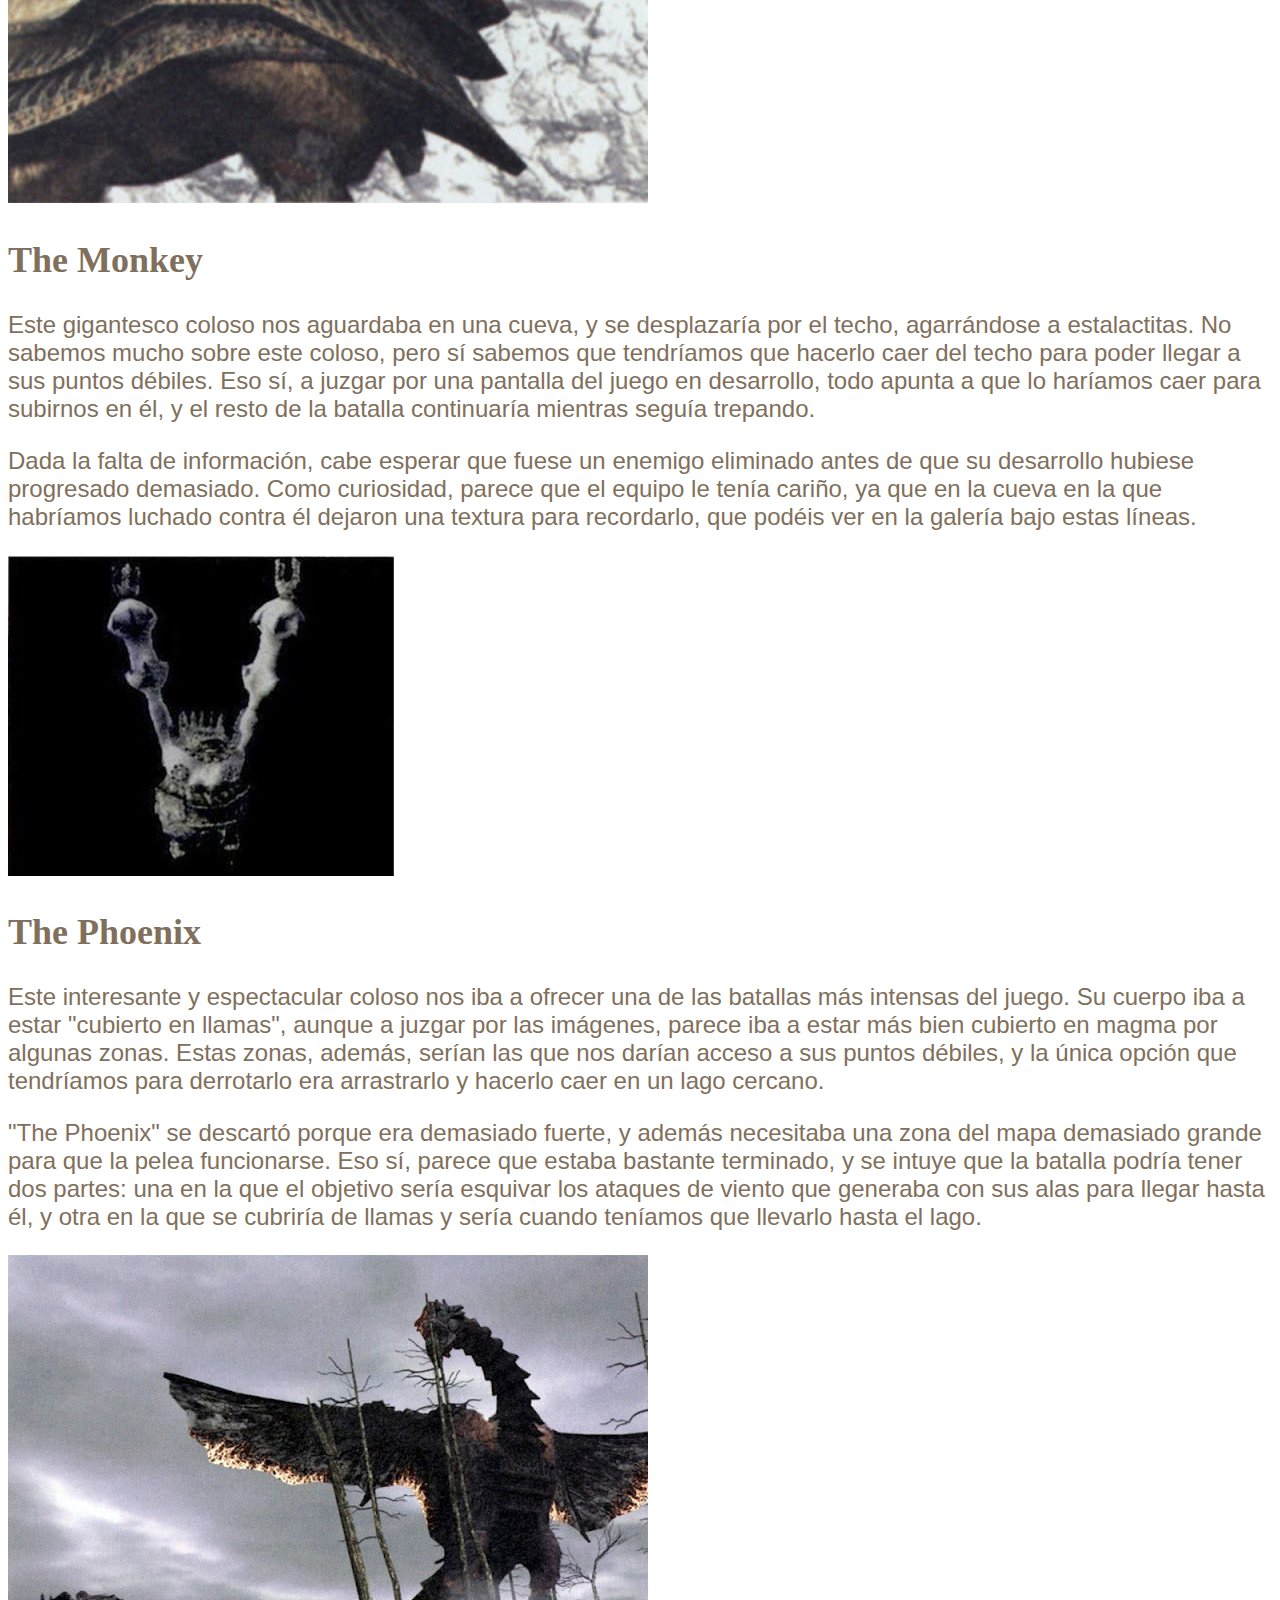
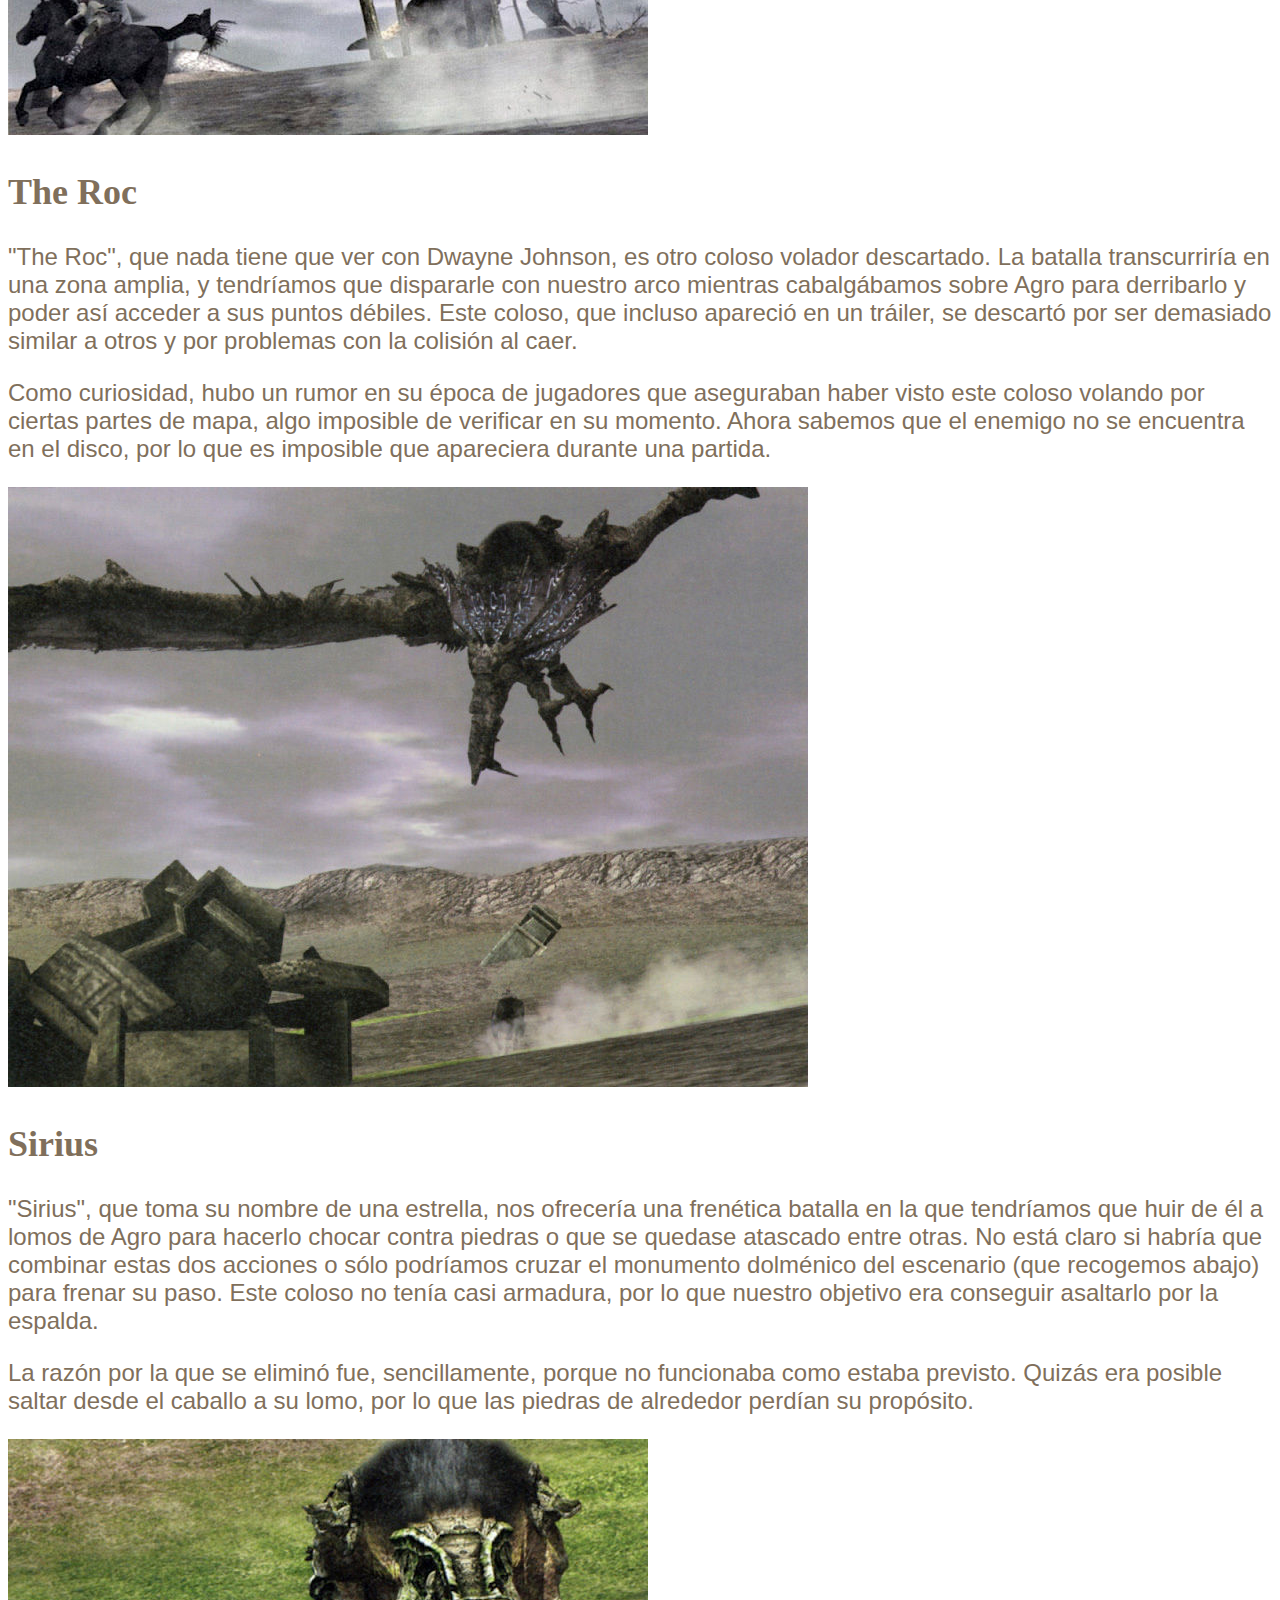
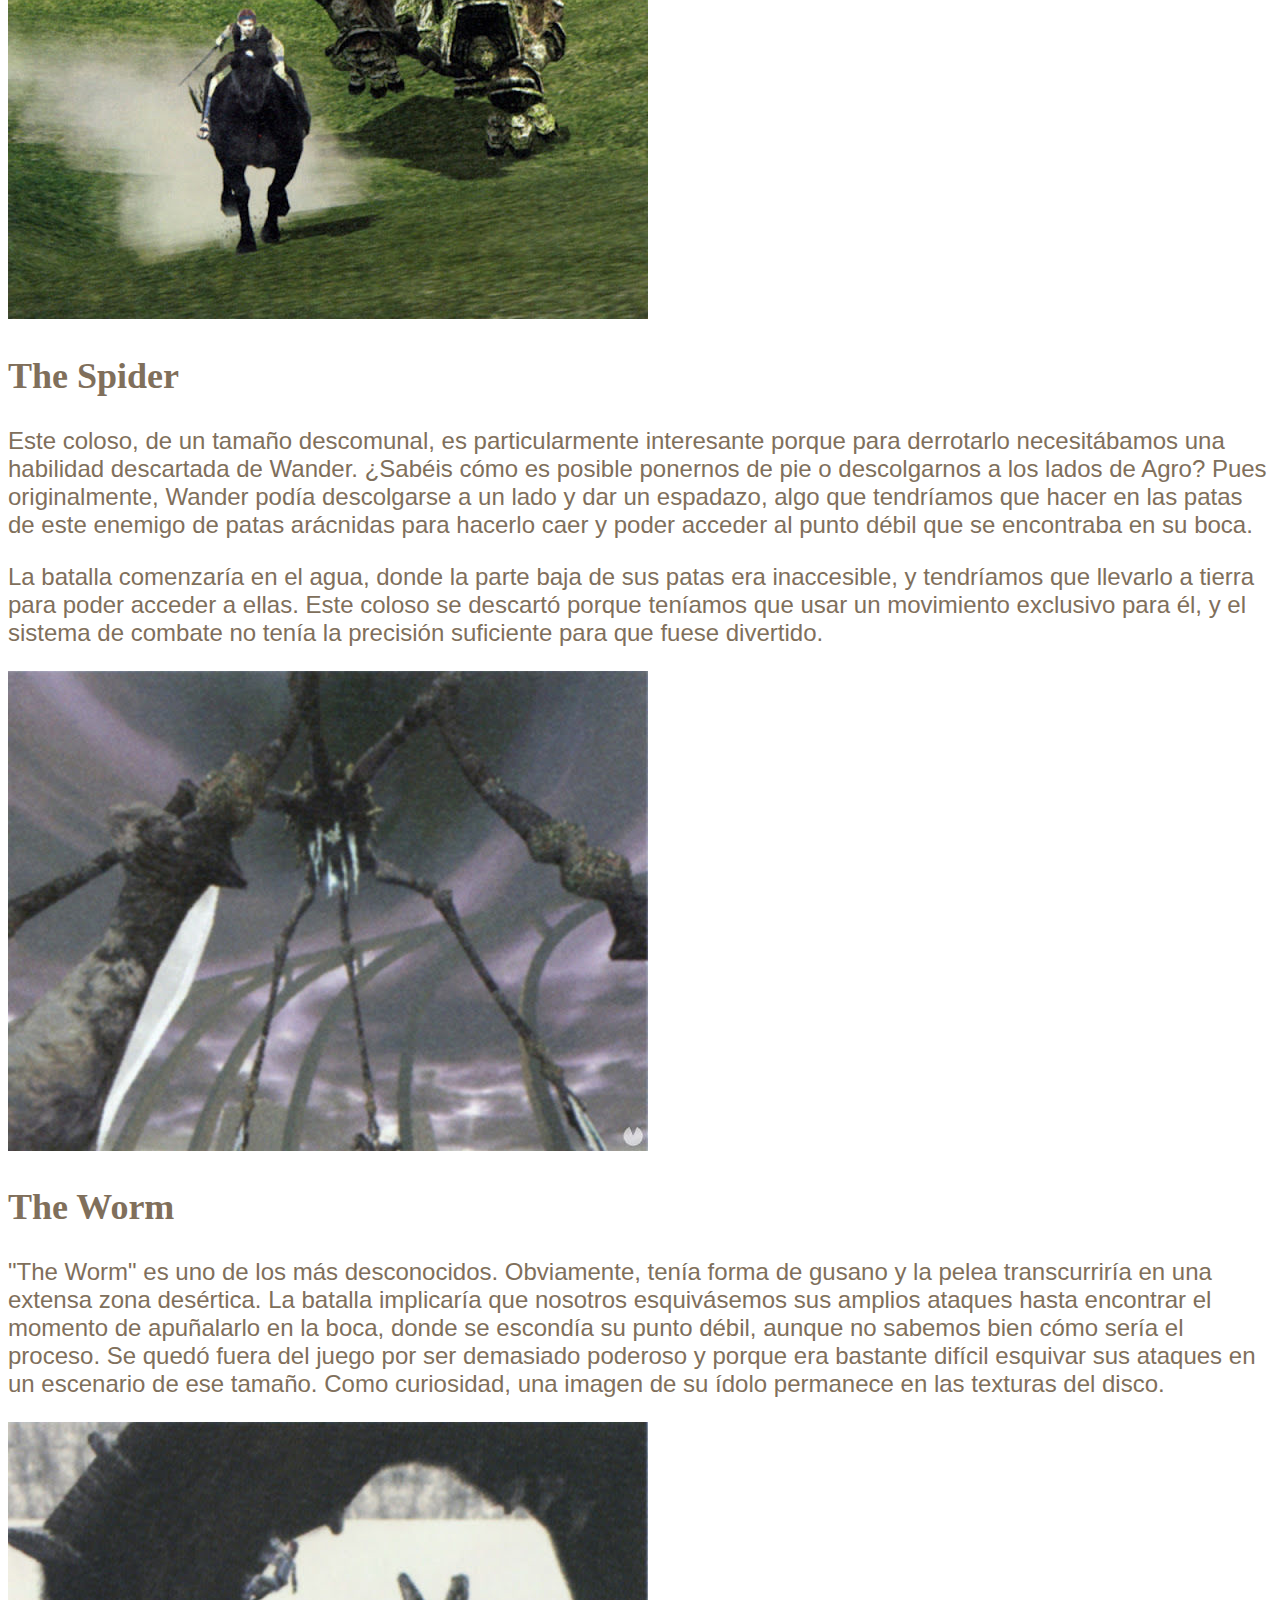
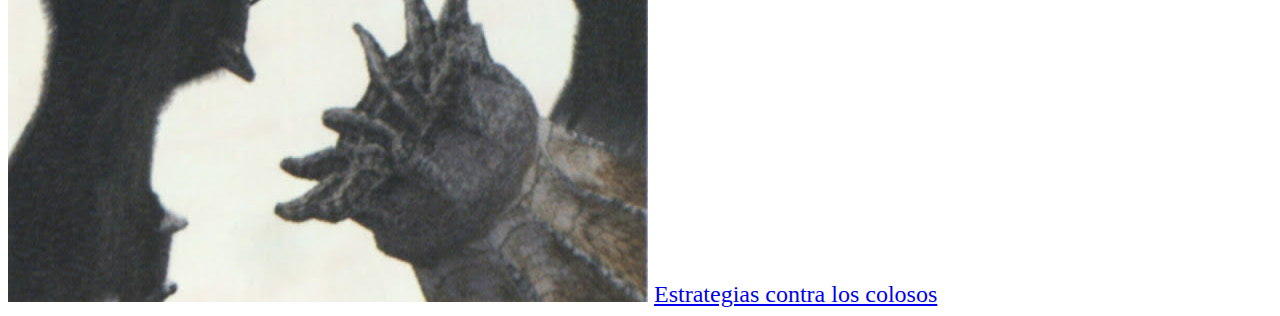
==== commit dc9128f3: "cambios" ====
--- a/index2.html
+++ b/index2.html
@@ -45,5 +45,6 @@
     <h2>The Worm</h2>
     <p>"The Worm" es uno de los más desconocidos. Obviamente, tenía forma de gusano y la pelea transcurriría en una extensa zona desértica. La batalla implicaría que nosotros esquivásemos sus amplios ataques hasta encontrar el momento de apuñalarlo en la boca, donde se escondía su punto débil, aunque no sabemos bien cómo sería el proceso. Se quedó fuera del juego por ser demasiado poderoso y porque era bastante difícil esquivar sus ataques en un escenario de ese tamaño. Como curiosidad, una imagen de su ídolo permanece en las texturas del disco.</p>
     <img src="imagenes/TheWorm.png" >
+    <a href="index.html">Estrategias contra los colosos</a>
 </body>
 </html>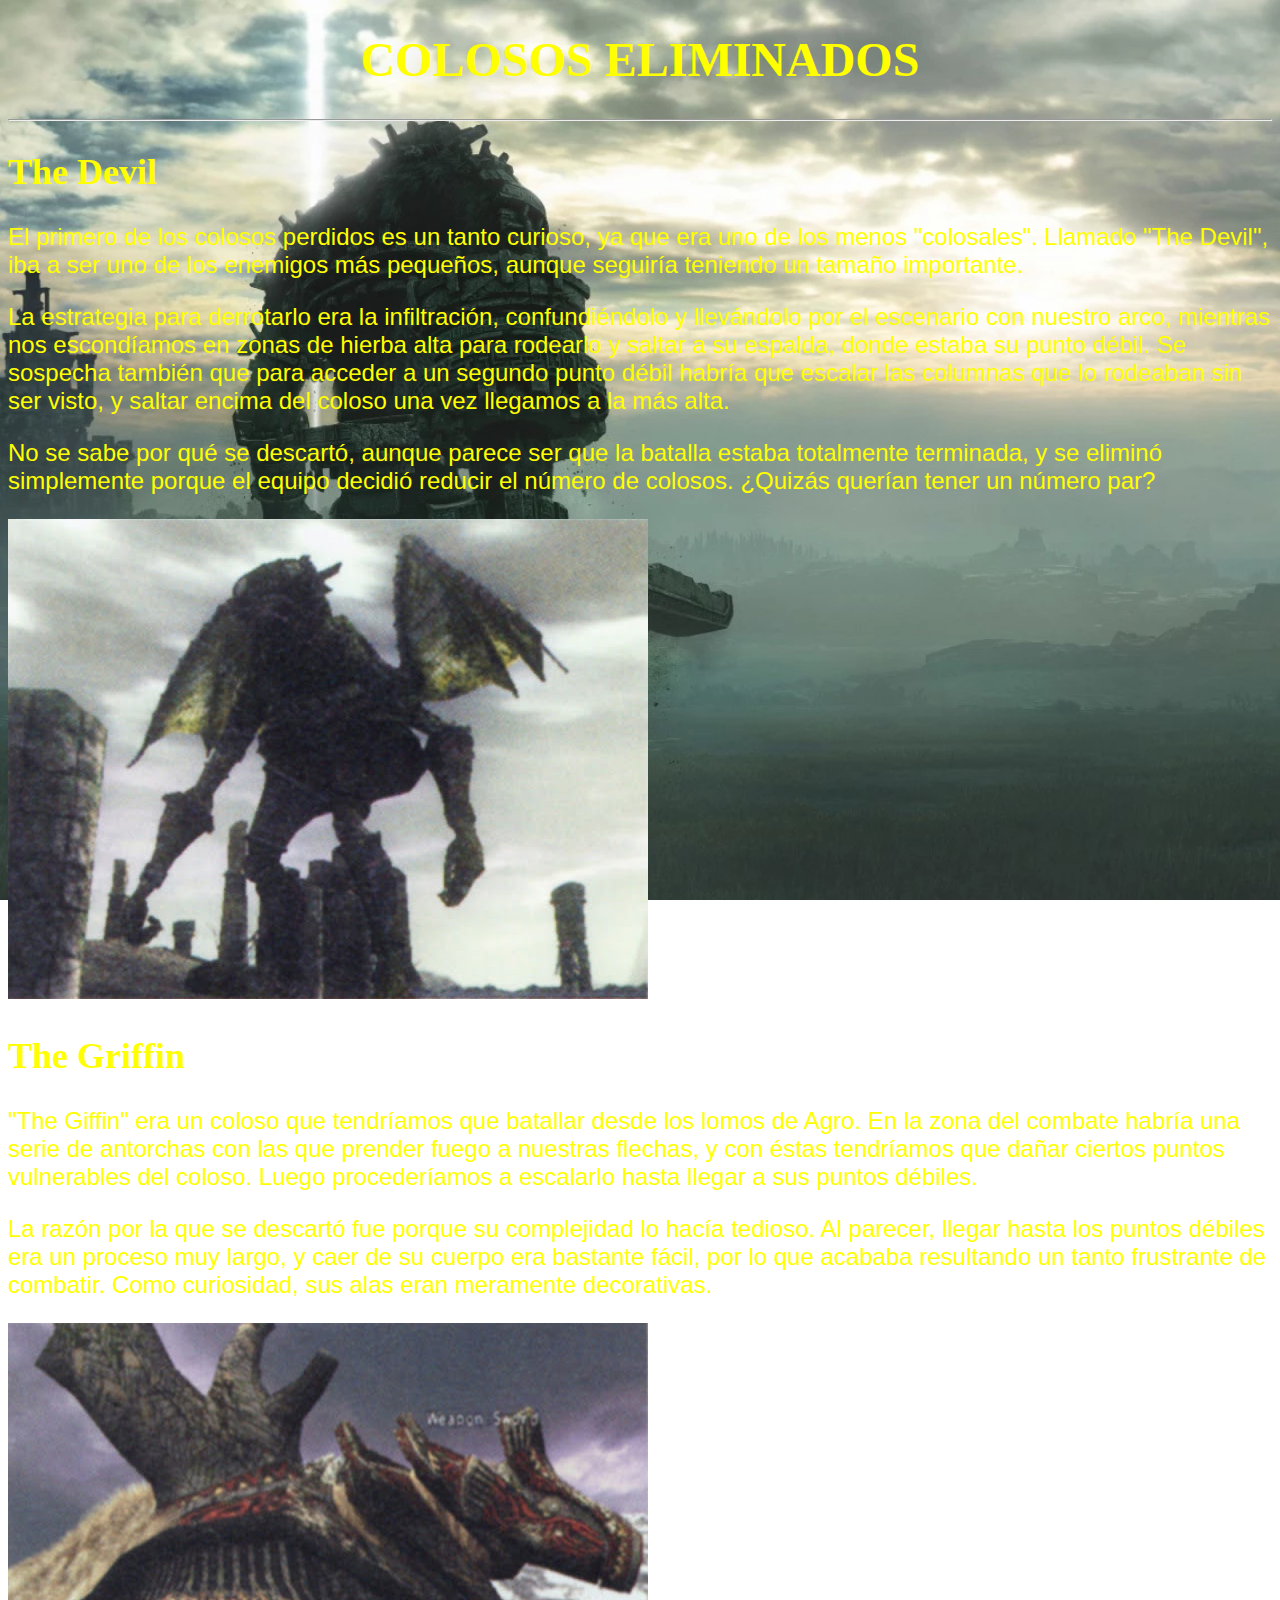
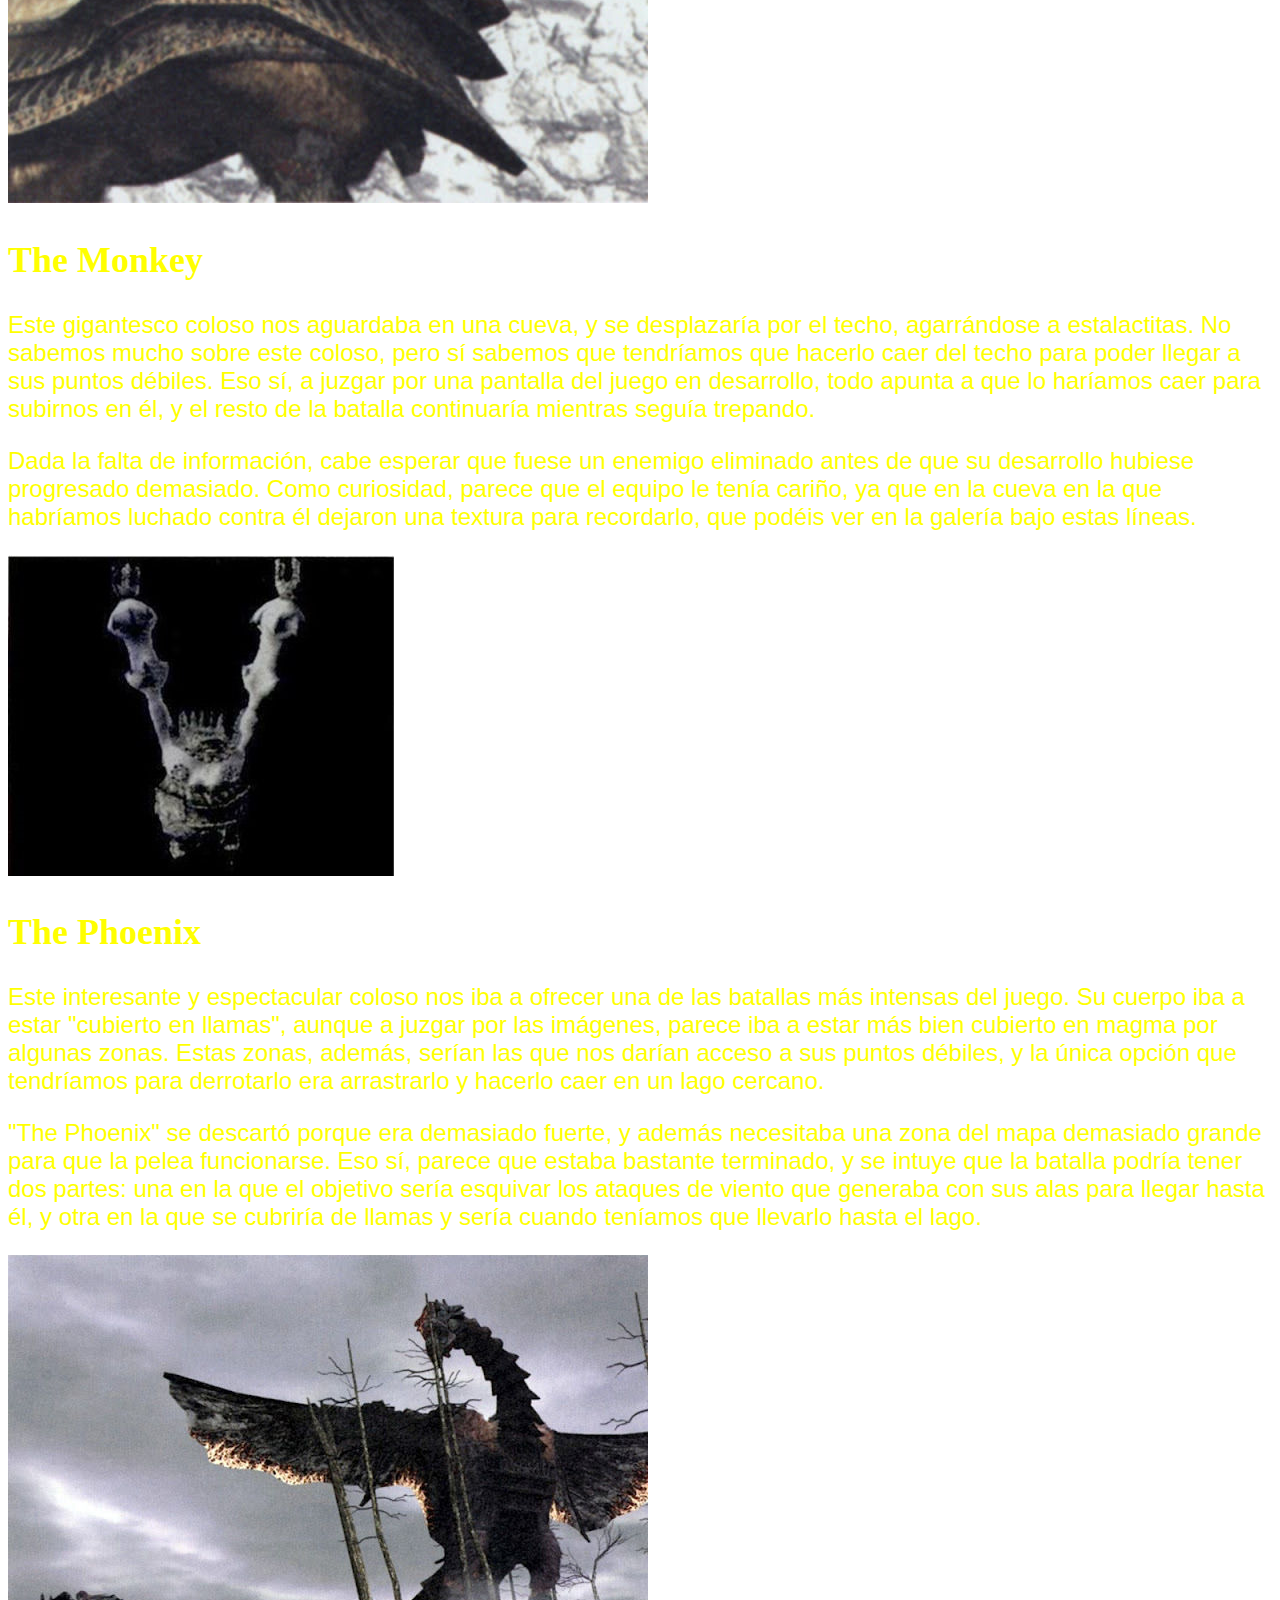
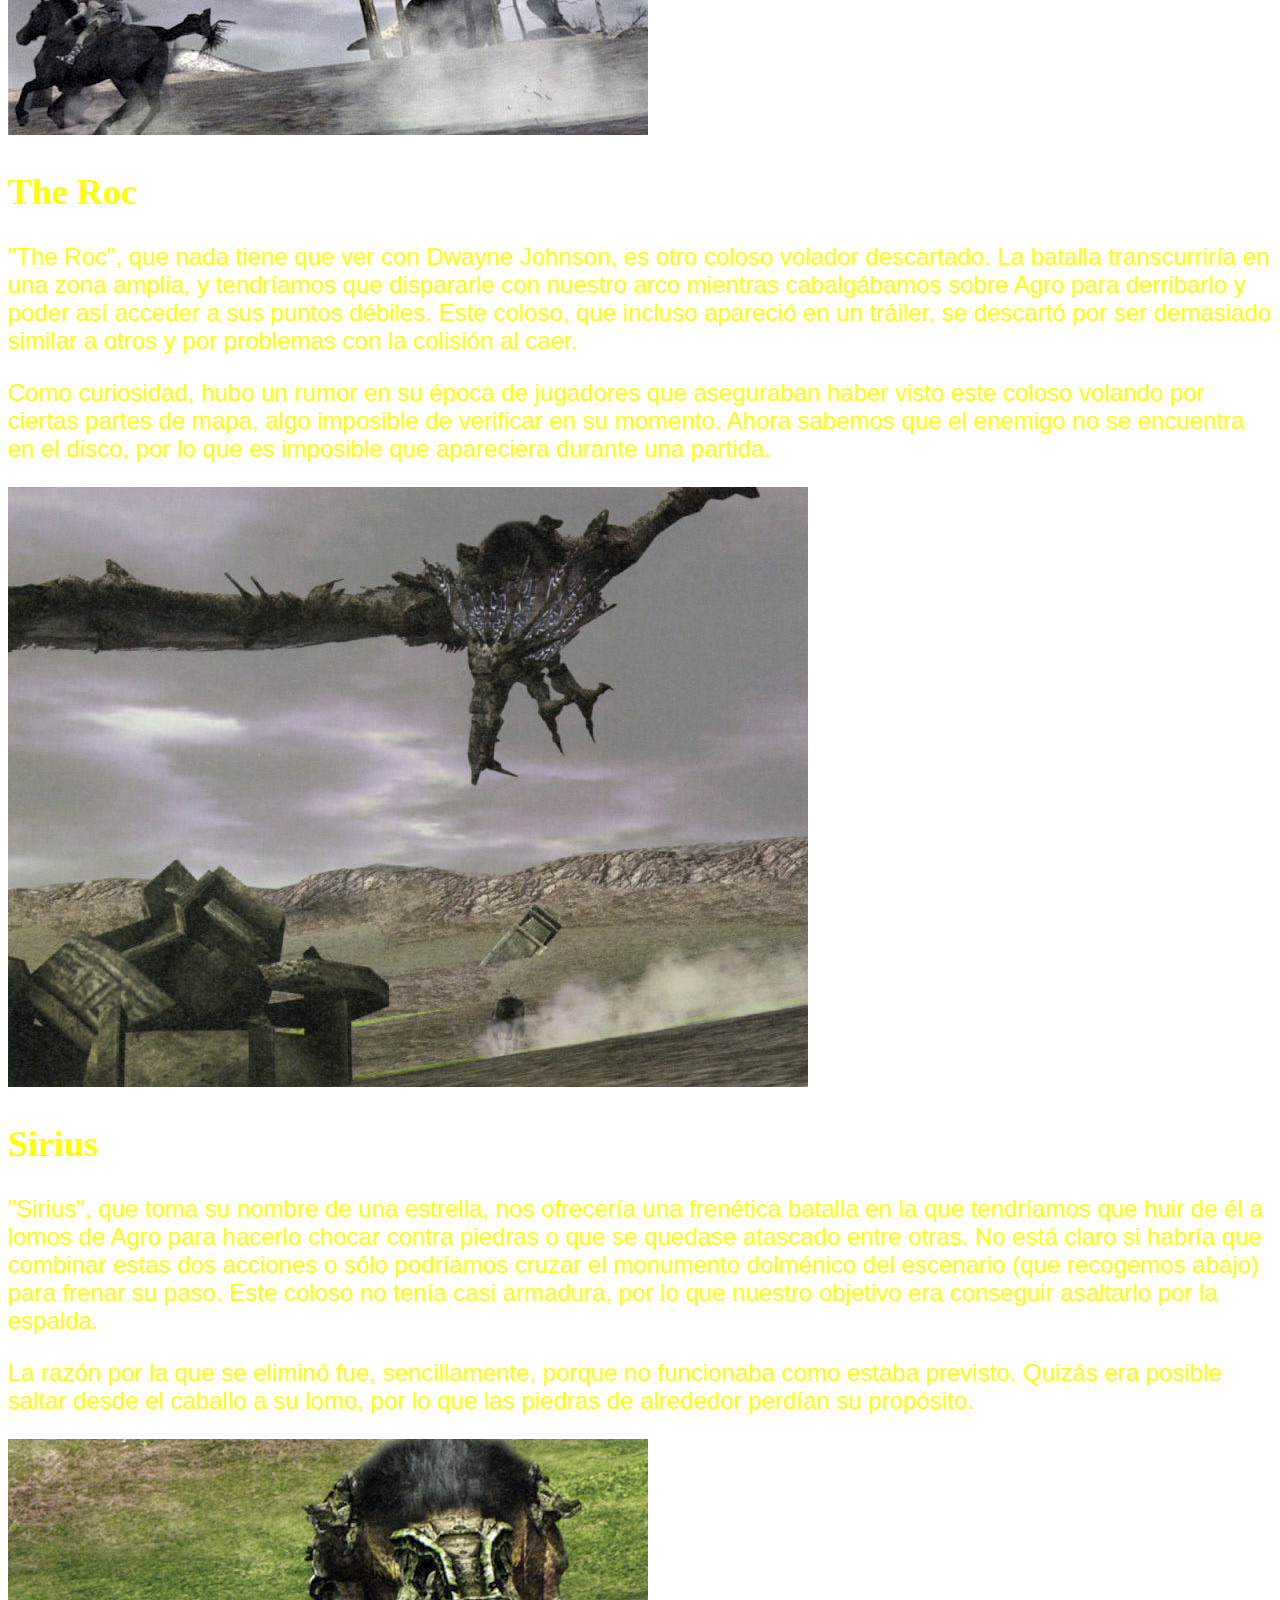
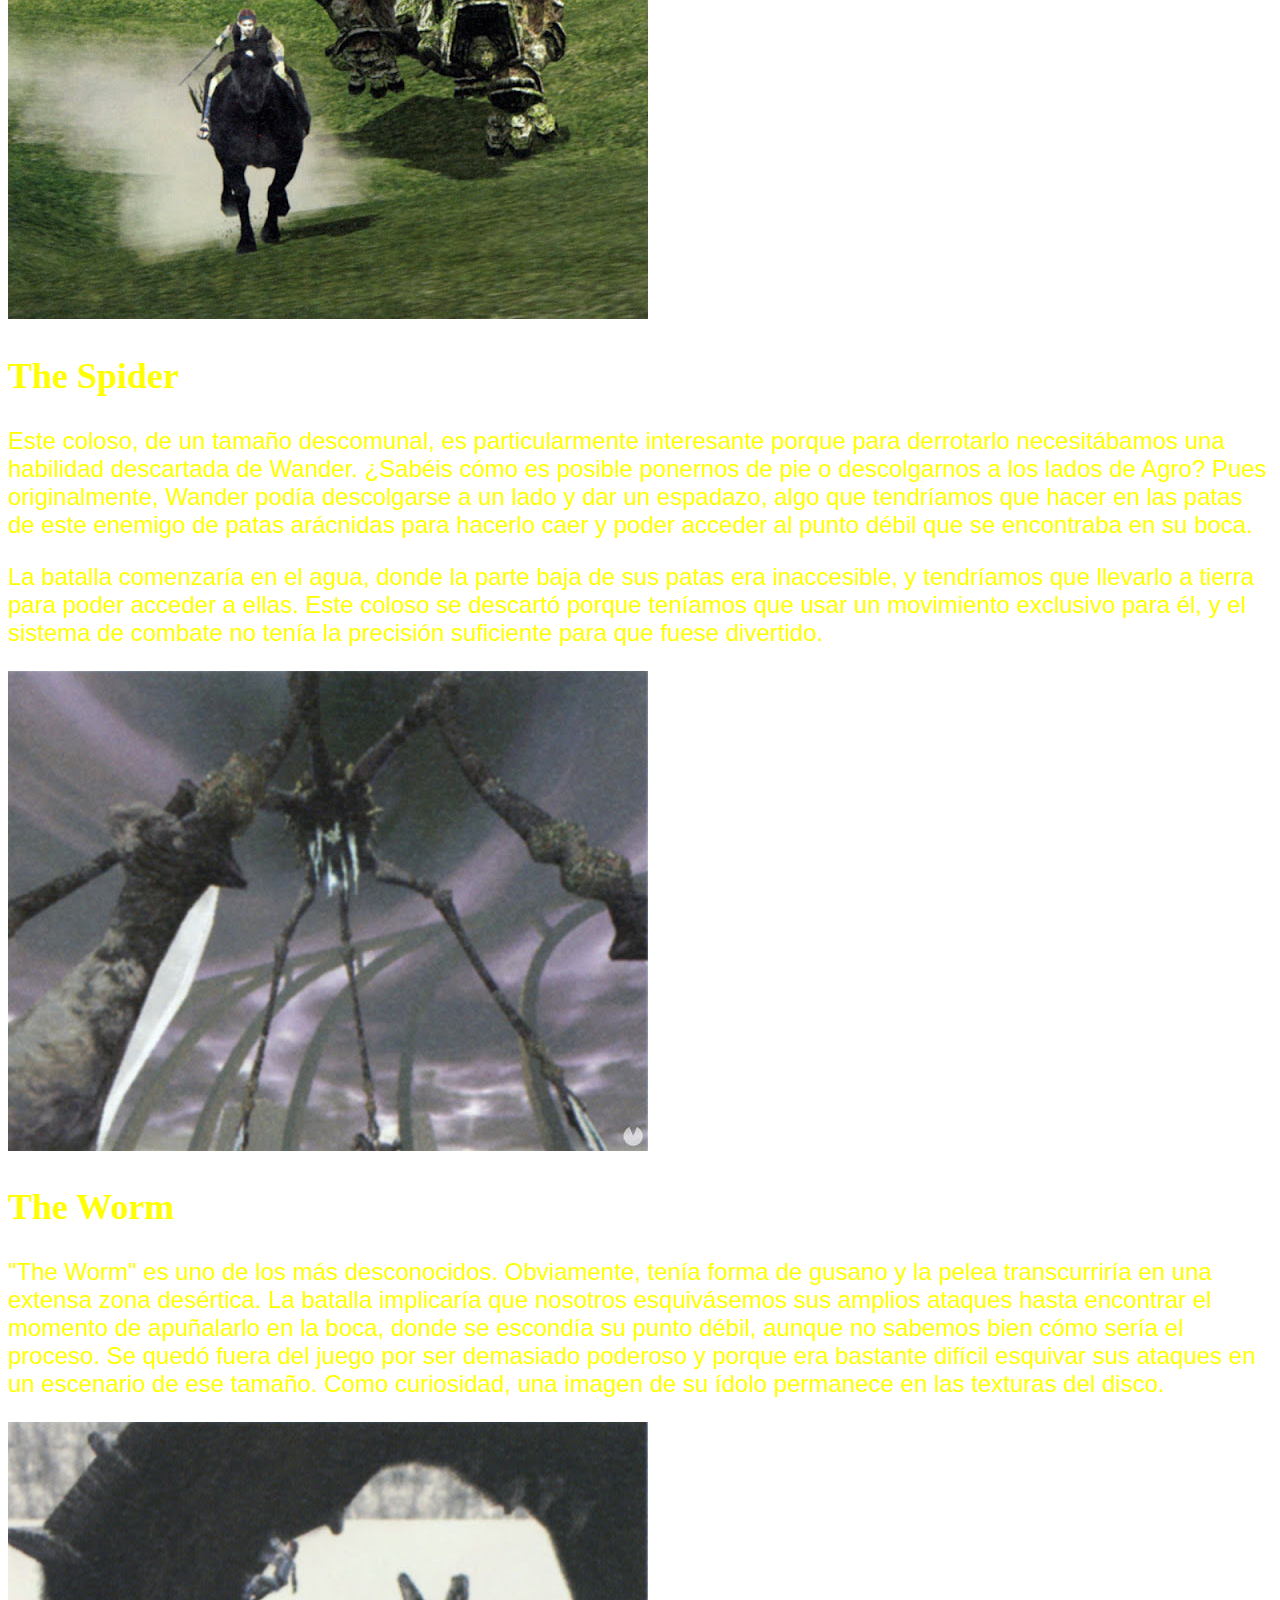
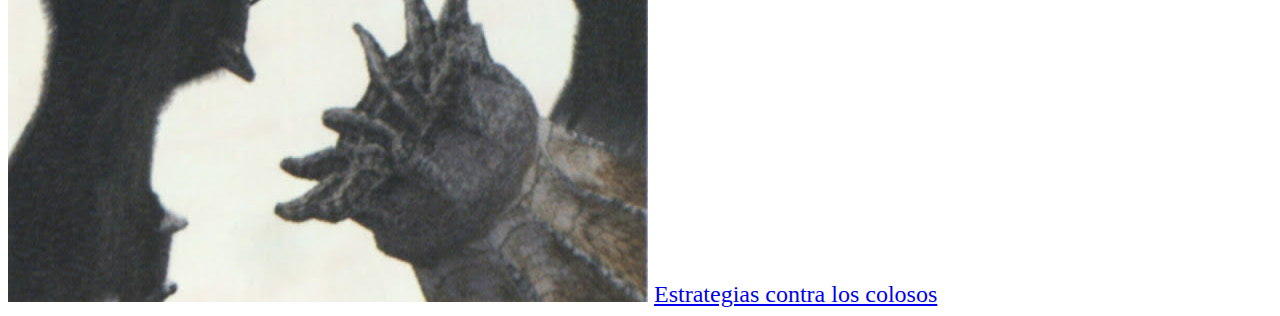
==== commit c08fd04f: "cambios" ====
--- a/index2.html
+++ b/index2.html
@@ -10,7 +10,7 @@
 </head>
 <body>
     <font size=5>
-        <font COLOR=#806f5b>
+        <font COLOR=#ffff>
     <h1>COLOSOS ELIMINADOS</h1>
     <hr>
     <h2>The Devil</h2>
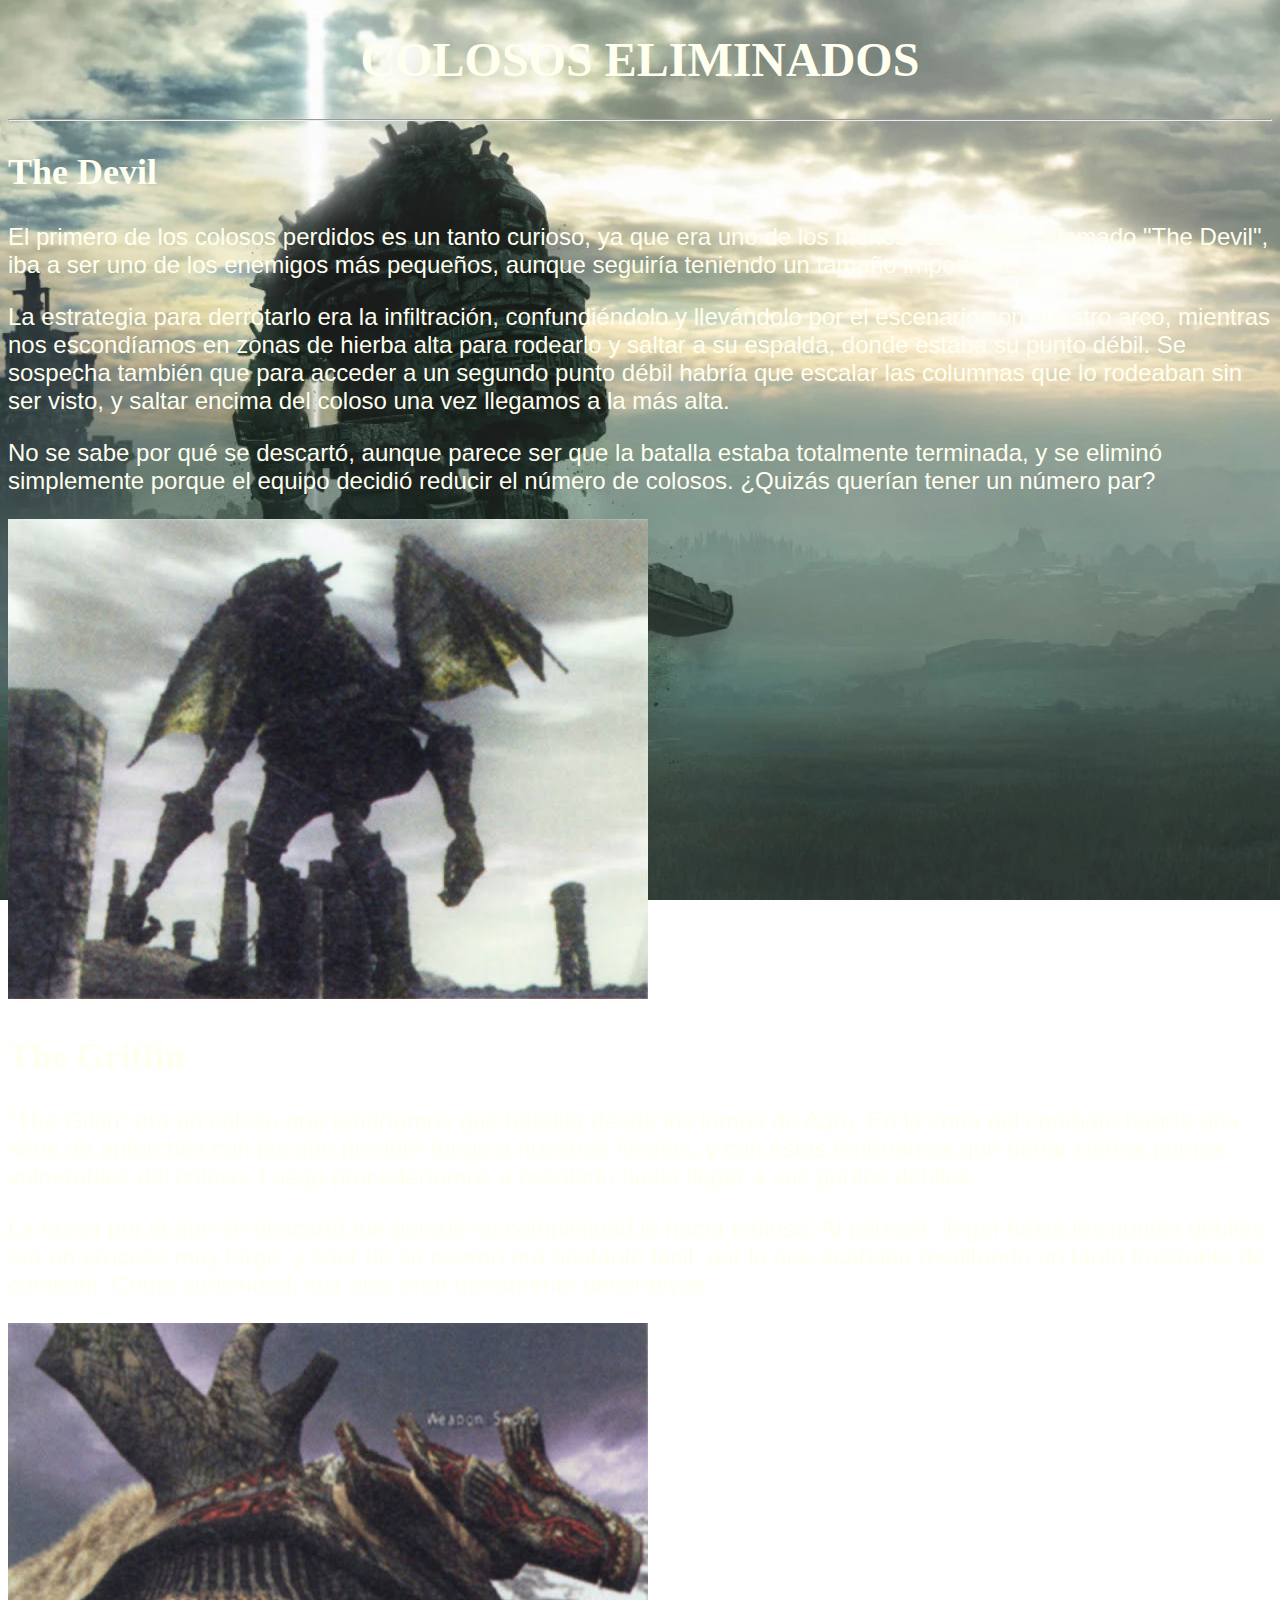
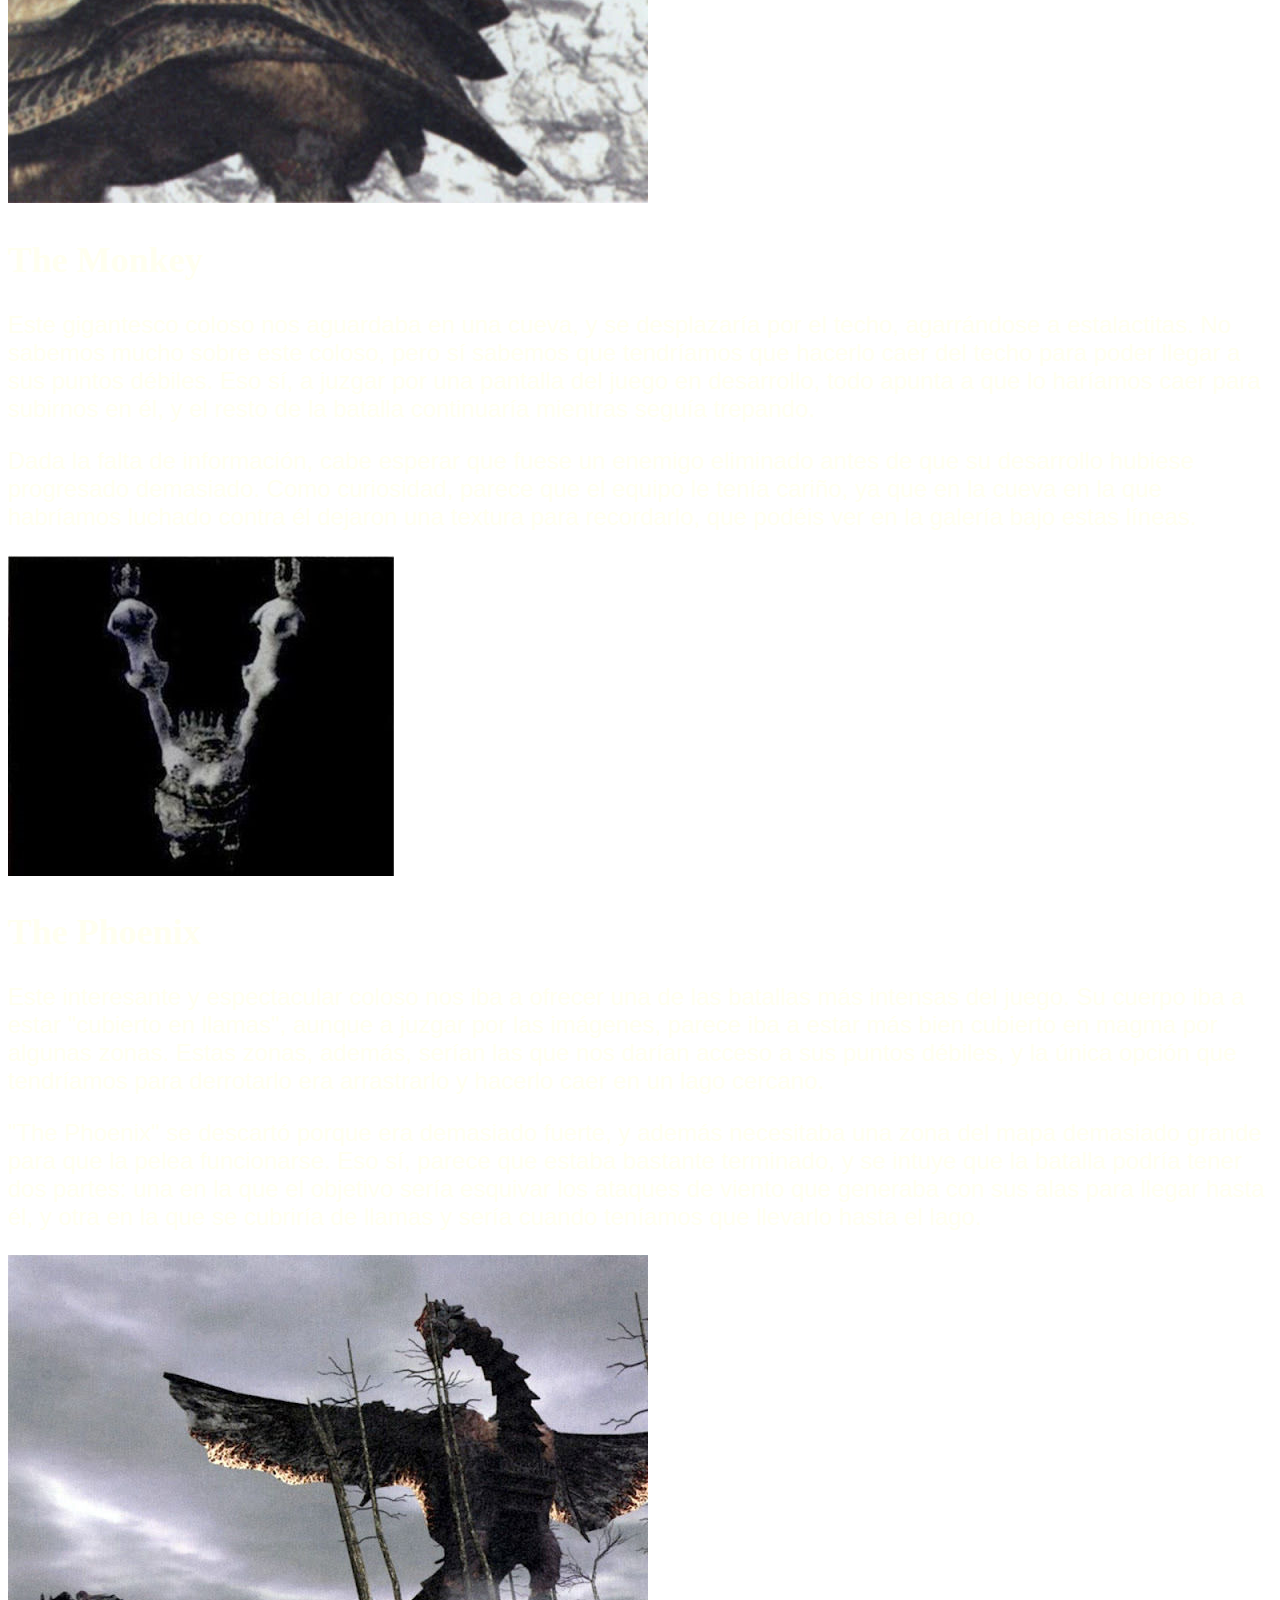
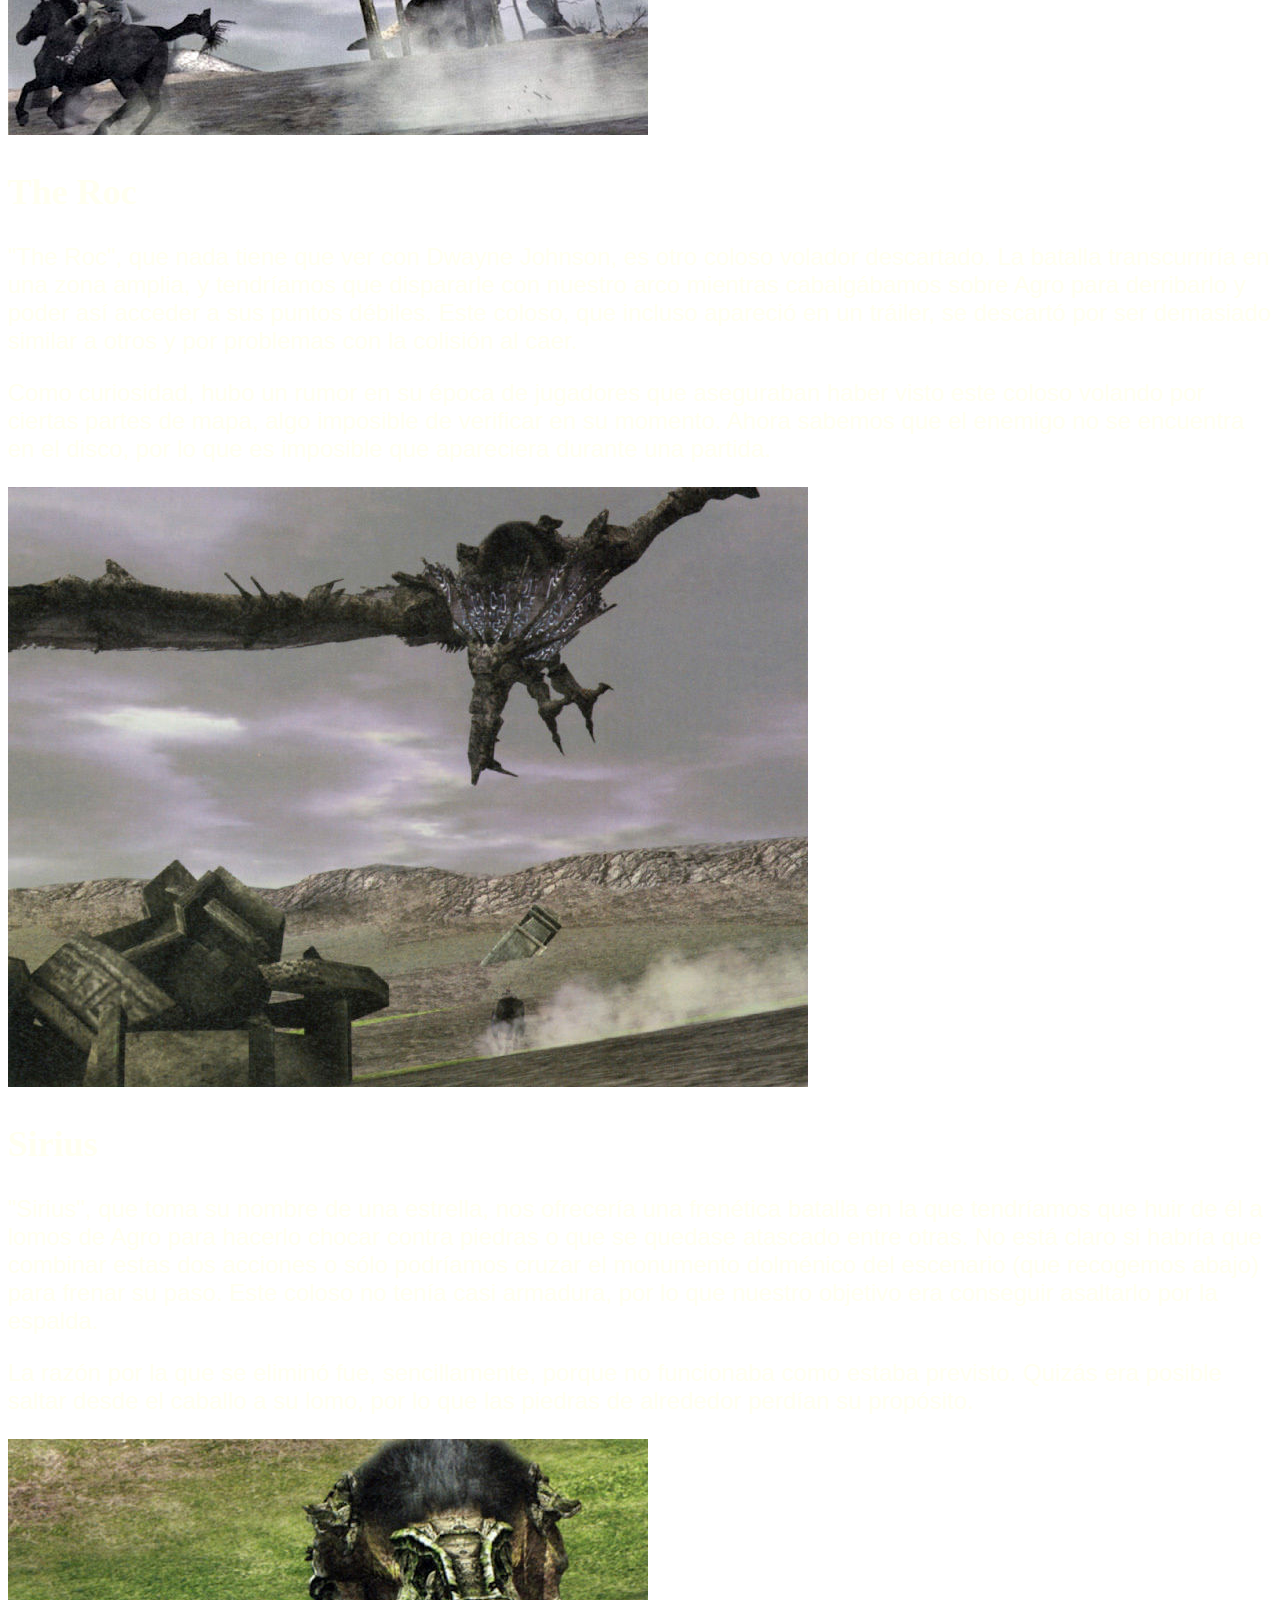
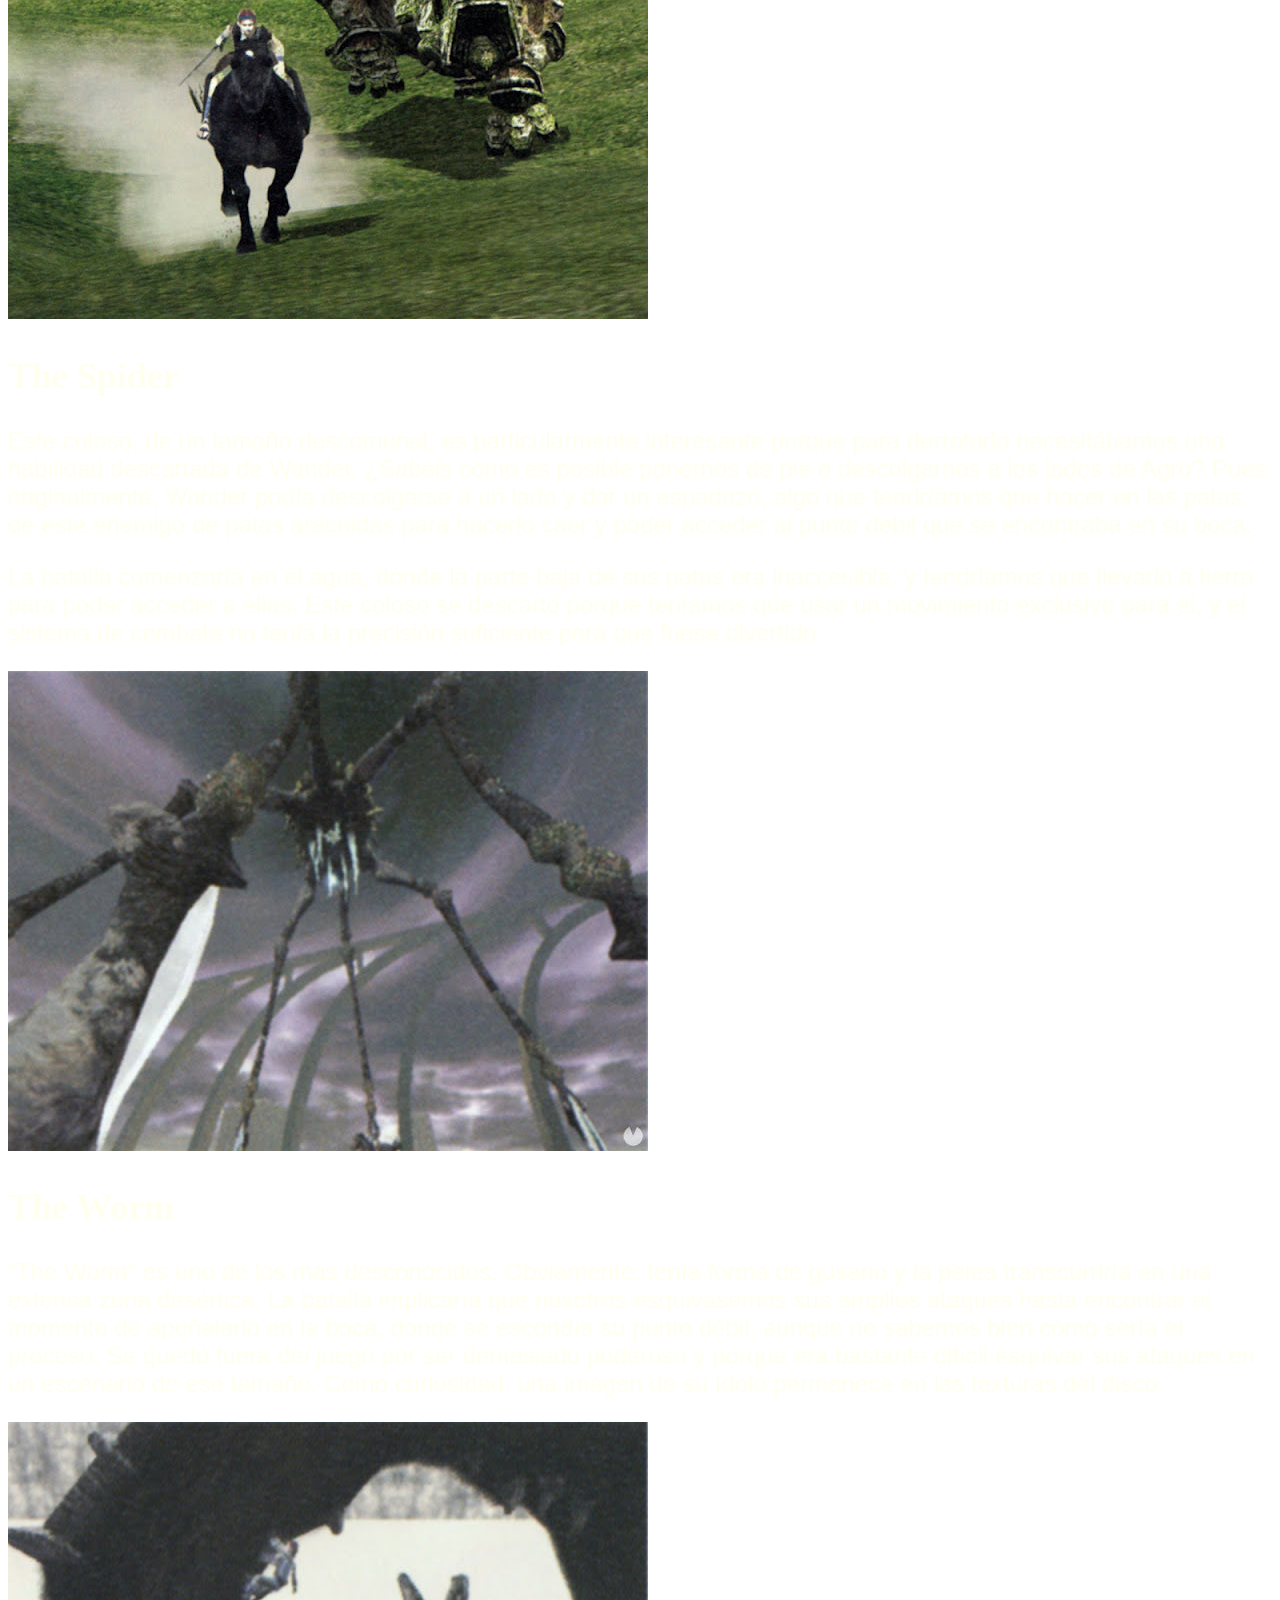
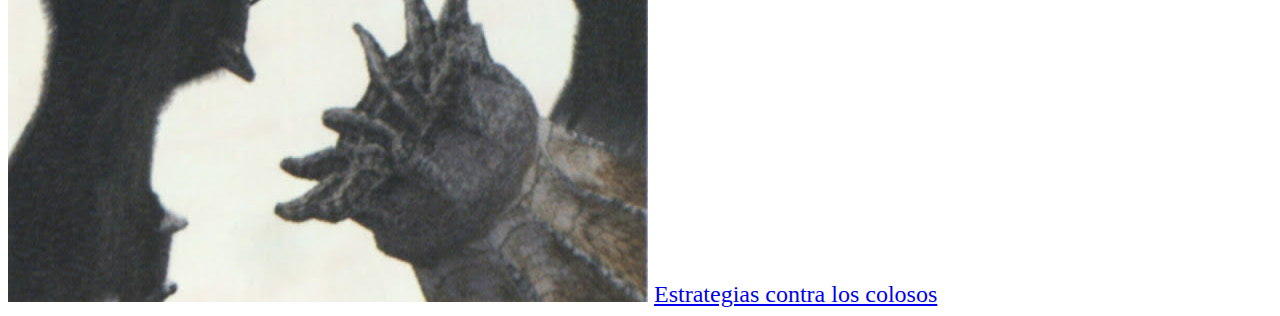
==== commit 02d9bb1d: "fff" ====
--- a/index2.html
+++ b/index2.html
@@ -10,7 +10,7 @@
 </head>
 <body>
     <font size=5>
-        <font COLOR=#ffff>
+        <font COLOR=#fffff>
     <h1>COLOSOS ELIMINADOS</h1>
     <hr>
     <h2>The Devil</h2>
